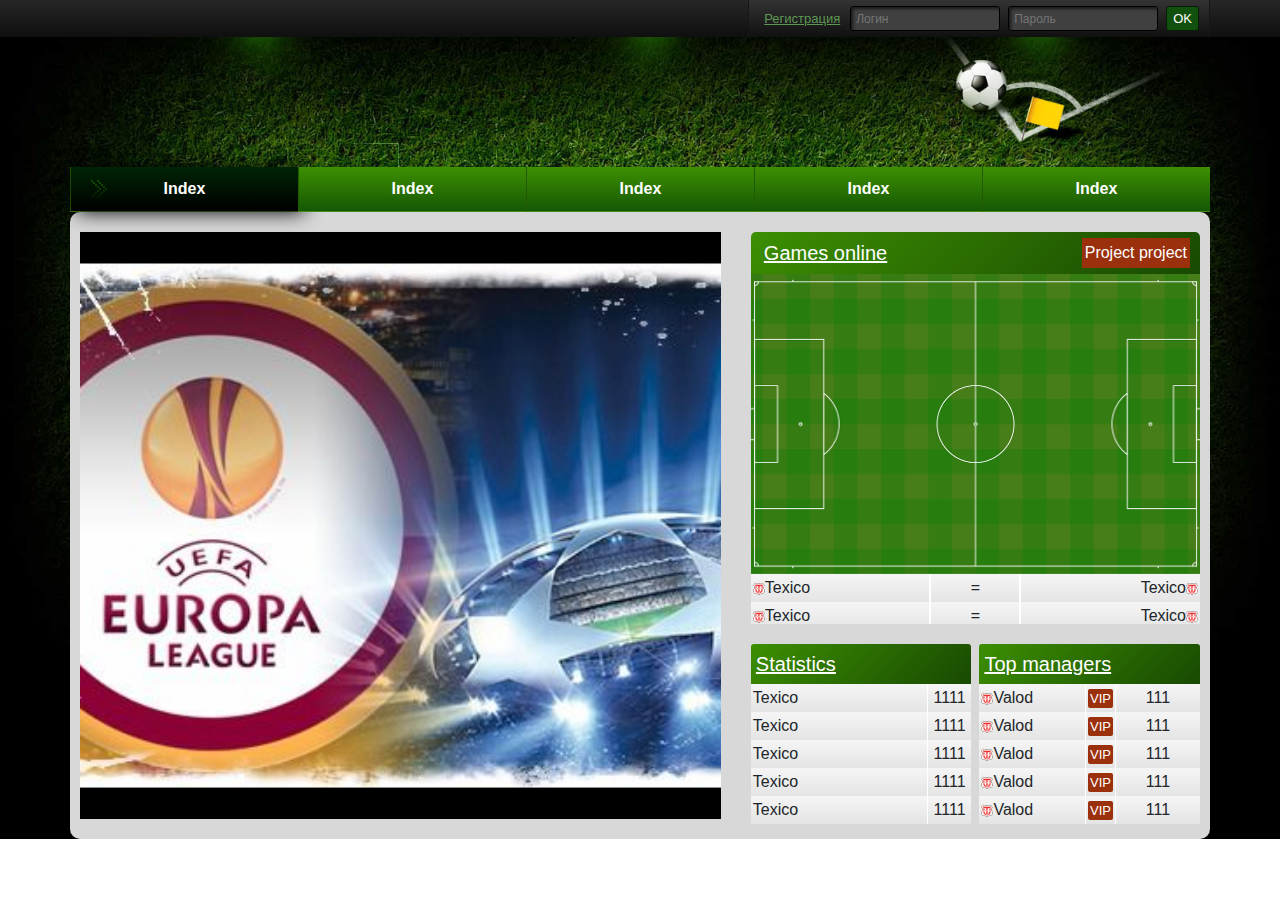
==== index.html @ b02a49e6 "add projec" ====
<!DOCTYPE html>
<html lang="en">
<head>
    <meta charset="UTF-8">
    <meta name="viewport" content="width=device-width, initial-scale=1">
    <title>Title</title>
    <link rel="stylesheet" href="fontAwensome/css/all.min.css">
    <link rel="stylesheet" href="bootstrap/bootstrap.min.css">
    <link rel="stylesheet" href="css/index.css">
</head>
<body>

<header>
    <div class="top-fixed-header">
        <div class="container">
            <div class="row justify-content-end ">
                <div class="sign-in-block d-flex align-items-center">

                    <a href="#" class="register-button">Регистрация</a>
                    <form class="form-inline my-2 my-lg-0 login-form">
                        <input class=" mr-sm-2 login-input" type="text" placeholder="Логин">
                        <input class=" mr-sm-2 login-input" type="password" placeholder="Пароль">
                        <input class="my-2 my-sm-0 login-button" value="OK" type="submit"/>
                    </form>
                </div>

            </div>
        </div>

    </div>
    <div class="container p-0 nav-bar-container">
        <ul class="nav-bar d-flex justify-content-between">
            <li class="nav-bar-item active">
                <span class="menu-arrow"></span>
                <a href="#" class="nav-bar-item-link">Index</a>
            </li>
            <li class="nav-bar-item">
                <span class="menu-arrow"></span>
                <a href="#" class="nav-bar-item-link">Index</a>
            </li>
            <li class="nav-bar-item">
                <span class="menu-arrow"></span>
                <a href="#" class="nav-bar-item-link">Index</a>
            </li>
            <li class="nav-bar-item">
                <span class="menu-arrow"></span>
                <a href="#" class="nav-bar-item-link">Index</a>
            </li>
            <li class="nav-bar-item">
                <span class="menu-arrow"></span>
                <a href="#" class="nav-bar-item-link">Index</a>
            </li>
        </ul>
    </div>
</header>

<main class="main-block">
    <div class="container main">
        <div class="row">
            <div class="col-lg-7">
                <div class="iframe-image"></div>
            </div>
            <div class="col-lg-5">
                <div class="online-games">
                    <div class="online-game-title-block d-flex justify-content-between">
                        <div class="online-game-titles">
                        <a href="#" class="left-block">Games online</a>
                        <div class="right-block">Project project</div>
                        </div>
                    </div>
                    <div class="online-games-body">
                        <div class="online-game-image">
                        </div>
                        <div class="online-games-list">
                            <table class="online-games-block">
                                <tr>
                                    <td class="team-name"><img src="Images/1.jpg">Texico</td>
                                    <td class="games-score">=</td>
                                    <td class="team-name right-column">Texico<img src="Images/1.jpg"></td>
                                </tr>
                                <tr>
                                    <td class="team-name"><img src="Images/1.jpg">Texico</td>
                                    <td class="games-score">=</td>
                                    <td class="team-name right-column">Texico<img src="Images/1.jpg"></td>
                                </tr>
                                <tr>
                                    <td class="team-name"><img src="Images/1.jpg">Texico</td>
                                    <td class="games-score">=</td>
                                    <td class="team-name right-column">Texico<img src="Images/1.jpg"></td>
                                </tr>
                                <tr>
                                    <td class="team-name"><img src="Images/1.jpg">Texico</td>
                                    <td class="games-score">=</td>
                                    <td class="team-name right-column">Texico<img src="Images/1.jpg"></td>
                                </tr>
                                <tr>
                                    <td class="team-name"><img src="Images/1.jpg">Texico</td>
                                    <td class="games-score">=</td>
                                    <td class="team-name right-column">Texico<img src="Images/1.jpg"></td>
                                </tr>
                            </table>
                        </div>

                    </div>
                </div>
                <div class="row statistics-managers-top">
                    <div class="col-lg-6 pr-1">
                        <div class="statistics">
                            <div class="statistics-block">
                                <a href="#" class="statistics-block-title">Statistics</a>
                            </div>

                            <div class="statistics-body">
                                <table class="statistics-table w-100">
                                    <tr>
                                        <td class="about-sport">Texico</td>
                                        <td class="count">1111</td>
                                    </tr>
                                    <tr>
                                        <td class="about-sport">Texico</td>
                                        <td class="count">1111</td>
                                    </tr>
                                    <tr>
                                        <td class="about-sport">Texico</td>
                                        <td class="count">1111</td>
                                    </tr>
                                    <tr>
                                        <td class="about-sport">Texico</td>
                                        <td class="count">1111</td>
                                    </tr>
                                    <tr>
                                        <td class="about-sport">Texico</td>
                                        <td class="count">1111</td>
                                    </tr>
                                </table>
                            </div>
                        </div>
                    </div>
                    <div class="col-lg-6 pl-1">
                        <div class="top-managers">
                            <div class="top-managers-block">
                                <a href="#" class="top-managers-title">Top managers</a>
                            </div>
                            <div class="top-managers-body">
                                <table class="top-managers-table w-100">
                                    <tr>
                                        <td class="top-managers-name"><img src="Images/1.jpg">Valod</td>
                                        <td class="top-managers-vip"><span>VIP</span></td>
                                        <td class="top-managers-number">111</td>
                                    </tr>
                                    <tr>
                                        <td class="top-managers-name"><img src="Images/1.jpg">Valod</td>
                                        <td class="top-managers-vip"><span>VIP</span></td>
                                        <td class="top-managers-number">111</td>
                                    </tr>
                                    <tr>
                                        <td class="top-managers-name"><img src="Images/1.jpg">Valod</td>
                                        <td class="top-managers-vip"><span>VIP</span></td>
                                        <td class="top-managers-number">111</td>
                                    </tr>
                                    <tr>
                                        <td class="top-managers-name"><img src="Images/1.jpg">Valod</td>
                                        <td class="top-managers-vip"><span>VIP</span></td>
                                        <td class="top-managers-number">111</td>
                                    </tr>
                                    <tr>
                                        <td class="top-managers-name"><img src="Images/1.jpg">Valod</td>
                                        <td class="top-managers-vip"><span>VIP</span></td>
                                        <td class="top-managers-number">111</td>
                                    </tr>
                                </table>
                            </div>
                        </div>
                    </div>
                </div>
            </div>
        </div>
    </div>
</main>


<script src="https://code.jquery.com/jquery-3.3.1.slim.min.js"
        integrity="sha384-q8i/X+965DzO0rT7abK41JStQIAqVgRVzpbzo5smXKp4YfRvH+8abtTE1Pi6jizo"
        crossorigin="anonymous"></script>
<script src="https://cdnjs.cloudflare.com/ajax/libs/popper.js/1.14.7/umd/popper.min.js"
        integrity="sha384-UO2eT0CpHqdSJQ6hJty5KVphtPhzWj9WO1clHTMGa3JDZwrnQq4sF86dIHNDz0W1"
        crossorigin="anonymous"></script>
<script src="https://stackpath.bootstrapcdn.com/bootstrap/4.3.1/js/bootstrap.min.js"
        integrity="sha384-JjSmVgyd0p3pXB1rRibZUAYoIIy6OrQ6VrjIEaFf/nJGzIxFDsf4x0xIM+B07jRM"
        crossorigin="anonymous"></script>
</body>
</html>
---- fontAwensome/css/all.min.css ----
.fa,.fab,.fal,.far,.fas{-moz-osx-font-smoothing:grayscale;-webkit-font-smoothing:antialiased;display:inline-block;font-style:normal;font-variant:normal;text-rendering:auto;line-height:1}.fa-lg{font-size:1.33333em;line-height:.75em;vertical-align:-.0667em}.fa-xs{font-size:.75em}.fa-sm{font-size:.875em}.fa-1x{font-size:1em}.fa-2x{font-size:2em}.fa-3x{font-size:3em}.fa-4x{font-size:4em}.fa-5x{font-size:5em}.fa-6x{font-size:6em}.fa-7x{font-size:7em}.fa-8x{font-size:8em}.fa-9x{font-size:9em}.fa-10x{font-size:10em}.fa-fw{text-align:center;width:1.25em}.fa-ul{list-style-type:none;margin-left:2.5em;padding-left:0}.fa-ul>li{position:relative}.fa-li{left:-2em;position:absolute;text-align:center;width:2em;line-height:inherit}.fa-border{border:.08em solid #eee;border-radius:.1em;padding:.2em .25em .15em}.fa-pull-left{float:left}.fa-pull-right{float:right}.fa.fa-pull-left,.fab.fa-pull-left,.fal.fa-pull-left,.far.fa-pull-left,.fas.fa-pull-left{margin-right:.3em}.fa.fa-pull-right,.fab.fa-pull-right,.fal.fa-pull-right,.far.fa-pull-right,.fas.fa-pull-right{margin-left:.3em}.fa-spin{animation:fa-spin 2s infinite linear}.fa-pulse{animation:fa-spin 1s infinite steps(8)}@keyframes fa-spin{0%{transform:rotate(0deg)}to{transform:rotate(1turn)}}.fa-rotate-90{-ms-filter:"progid:DXImageTransform.Microsoft.BasicImage(rotation=1)";transform:rotate(90deg)}.fa-rotate-180{-ms-filter:"progid:DXImageTransform.Microsoft.BasicImage(rotation=2)";transform:rotate(180deg)}.fa-rotate-270{-ms-filter:"progid:DXImageTransform.Microsoft.BasicImage(rotation=3)";transform:rotate(270deg)}.fa-flip-horizontal{-ms-filter:"progid:DXImageTransform.Microsoft.BasicImage(rotation=0, mirror=1)";transform:scaleX(-1)}.fa-flip-vertical{transform:scaleY(-1)}.fa-flip-both,.fa-flip-horizontal.fa-flip-vertical,.fa-flip-vertical{-ms-filter:"progid:DXImageTransform.Microsoft.BasicImage(rotation=2, mirror=1)"}.fa-flip-both,.fa-flip-horizontal.fa-flip-vertical{transform:scale(-1)}:root .fa-flip-both,:root .fa-flip-horizontal,:root .fa-flip-vertical,:root .fa-rotate-90,:root .fa-rotate-180,:root .fa-rotate-270{filter:none}.fa-stack{display:inline-block;height:2em;line-height:2em;position:relative;vertical-align:middle;width:2.5em}.fa-stack-1x,.fa-stack-2x{left:0;position:absolute;text-align:center;width:100%}.fa-stack-1x{line-height:inherit}.fa-stack-2x{font-size:2em}.fa-inverse{color:#fff}.fa-500px:before{content:"\f26e"}.fa-accessible-icon:before{content:"\f368"}.fa-accusoft:before{content:"\f369"}.fa-acquisitions-incorporated:before{content:"\f6af"}.fa-ad:before{content:"\f641"}.fa-address-book:before{content:"\f2b9"}.fa-address-card:before{content:"\f2bb"}.fa-adjust:before{content:"\f042"}.fa-adn:before{content:"\f170"}.fa-adobe:before{content:"\f778"}.fa-adversal:before{content:"\f36a"}.fa-affiliatetheme:before{content:"\f36b"}.fa-air-freshener:before{content:"\f5d0"}.fa-algolia:before{content:"\f36c"}.fa-align-center:before{content:"\f037"}.fa-align-justify:before{content:"\f039"}.fa-align-left:before{content:"\f036"}.fa-align-right:before{content:"\f038"}.fa-alipay:before{content:"\f642"}.fa-allergies:before{content:"\f461"}.fa-amazon:before{content:"\f270"}.fa-amazon-pay:before{content:"\f42c"}.fa-ambulance:before{content:"\f0f9"}.fa-american-sign-language-interpreting:before{content:"\f2a3"}.fa-amilia:before{content:"\f36d"}.fa-anchor:before{content:"\f13d"}.fa-android:before{content:"\f17b"}.fa-angellist:before{content:"\f209"}.fa-angle-double-down:before{content:"\f103"}.fa-angle-double-left:before{content:"\f100"}.fa-angle-double-right:before{content:"\f101"}.fa-angle-double-up:before{content:"\f102"}.fa-angle-down:before{content:"\f107"}.fa-angle-left:before{content:"\f104"}.fa-angle-right:before{content:"\f105"}.fa-angle-up:before{content:"\f106"}.fa-angry:before{content:"\f556"}.fa-angrycreative:before{content:"\f36e"}.fa-angular:before{content:"\f420"}.fa-ankh:before{content:"\f644"}.fa-app-store:before{content:"\f36f"}.fa-app-store-ios:before{content:"\f370"}.fa-apper:before{content:"\f371"}.fa-apple:before{content:"\f179"}.fa-apple-alt:before{content:"\f5d1"}.fa-apple-pay:before{content:"\f415"}.fa-archive:before{content:"\f187"}.fa-archway:before{content:"\f557"}.fa-arrow-alt-circle-down:before{content:"\f358"}.fa-arrow-alt-circle-left:before{content:"\f359"}.fa-arrow-alt-circle-right:before{content:"\f35a"}.fa-arrow-alt-circle-up:before{content:"\f35b"}.fa-arrow-circle-down:before{content:"\f0ab"}.fa-arrow-circle-left:before{content:"\f0a8"}.fa-arrow-circle-right:before{content:"\f0a9"}.fa-arrow-circle-up:before{content:"\f0aa"}.fa-arrow-down:before{content:"\f063"}.fa-arrow-left:before{content:"\f060"}.fa-arrow-right:before{content:"\f061"}.fa-arrow-up:before{content:"\f062"}.fa-arrows-alt:before{content:"\f0b2"}.fa-arrows-alt-h:before{content:"\f337"}.fa-arrows-alt-v:before{content:"\f338"}.fa-artstation:before{content:"\f77a"}.fa-assistive-listening-systems:before{content:"\f2a2"}.fa-asterisk:before{content:"\f069"}.fa-asymmetrik:before{content:"\f372"}.fa-at:before{content:"\f1fa"}.fa-atlas:before{content:"\f558"}.fa-atlassian:before{content:"\f77b"}.fa-atom:before{content:"\f5d2"}.fa-audible:before{content:"\f373"}.fa-audio-description:before{content:"\f29e"}.fa-autoprefixer:before{content:"\f41c"}.fa-avianex:before{content:"\f374"}.fa-aviato:before{content:"\f421"}.fa-award:before{content:"\f559"}.fa-aws:before{content:"\f375"}.fa-baby:before{content:"\f77c"}.fa-baby-carriage:before{content:"\f77d"}.fa-backspace:before{content:"\f55a"}.fa-backward:before{content:"\f04a"}.fa-bacon:before{content:"\f7e5"}.fa-balance-scale:before{content:"\f24e"}.fa-ban:before{content:"\f05e"}.fa-band-aid:before{content:"\f462"}.fa-bandcamp:before{content:"\f2d5"}.fa-barcode:before{content:"\f02a"}.fa-bars:before{content:"\f0c9"}.fa-baseball-ball:before{content:"\f433"}.fa-basketball-ball:before{content:"\f434"}.fa-bath:before{content:"\f2cd"}.fa-battery-empty:before{content:"\f244"}.fa-battery-full:before{content:"\f240"}.fa-battery-half:before{content:"\f242"}.fa-battery-quarter:before{content:"\f243"}.fa-battery-three-quarters:before{content:"\f241"}.fa-bed:before{content:"\f236"}.fa-beer:before{content:"\f0fc"}.fa-behance:before{content:"\f1b4"}.fa-behance-square:before{content:"\f1b5"}.fa-bell:before{content:"\f0f3"}.fa-bell-slash:before{content:"\f1f6"}.fa-bezier-curve:before{content:"\f55b"}.fa-bible:before{content:"\f647"}.fa-bicycle:before{content:"\f206"}.fa-bimobject:before{content:"\f378"}.fa-binoculars:before{content:"\f1e5"}.fa-biohazard:before{content:"\f780"}.fa-birthday-cake:before{content:"\f1fd"}.fa-bitbucket:before{content:"\f171"}.fa-bitcoin:before{content:"\f379"}.fa-bity:before{content:"\f37a"}.fa-black-tie:before{content:"\f27e"}.fa-blackberry:before{content:"\f37b"}.fa-blender:before{content:"\f517"}.fa-blender-phone:before{content:"\f6b6"}.fa-blind:before{content:"\f29d"}.fa-blog:before{content:"\f781"}.fa-blogger:before{content:"\f37c"}.fa-blogger-b:before{content:"\f37d"}.fa-bluetooth:before{content:"\f293"}.fa-bluetooth-b:before{content:"\f294"}.fa-bold:before{content:"\f032"}.fa-bolt:before{content:"\f0e7"}.fa-bomb:before{content:"\f1e2"}.fa-bone:before{content:"\f5d7"}.fa-bong:before{content:"\f55c"}.fa-book:before{content:"\f02d"}.fa-book-dead:before{content:"\f6b7"}.fa-book-medical:before{content:"\f7e6"}.fa-book-open:before{content:"\f518"}.fa-book-reader:before{content:"\f5da"}.fa-bookmark:before{content:"\f02e"}.fa-bowling-ball:before{content:"\f436"}.fa-box:before{content:"\f466"}.fa-box-open:before{content:"\f49e"}.fa-boxes:before{content:"\f468"}.fa-braille:before{content:"\f2a1"}.fa-brain:before{content:"\f5dc"}.fa-bread-slice:before{content:"\f7ec"}.fa-briefcase:before{content:"\f0b1"}.fa-briefcase-medical:before{content:"\f469"}.fa-broadcast-tower:before{content:"\f519"}.fa-broom:before{content:"\f51a"}.fa-brush:before{content:"\f55d"}.fa-btc:before{content:"\f15a"}.fa-bug:before{content:"\f188"}.fa-building:before{content:"\f1ad"}.fa-bullhorn:before{content:"\f0a1"}.fa-bullseye:before{content:"\f140"}.fa-burn:before{content:"\f46a"}.fa-buromobelexperte:before{content:"\f37f"}.fa-bus:before{content:"\f207"}.fa-bus-alt:before{content:"\f55e"}.fa-business-time:before{content:"\f64a"}.fa-buysellads:before{content:"\f20d"}.fa-calculator:before{content:"\f1ec"}.fa-calendar:before{content:"\f133"}.fa-calendar-alt:before{content:"\f073"}.fa-calendar-check:before{content:"\f274"}.fa-calendar-day:before{content:"\f783"}.fa-calendar-minus:before{content:"\f272"}.fa-calendar-plus:before{content:"\f271"}.fa-calendar-times:before{content:"\f273"}.fa-calendar-week:before{content:"\f784"}.fa-camera:before{content:"\f030"}.fa-camera-retro:before{content:"\f083"}.fa-campground:before{content:"\f6bb"}.fa-canadian-maple-leaf:before{content:"\f785"}.fa-candy-cane:before{content:"\f786"}.fa-cannabis:before{content:"\f55f"}.fa-capsules:before{content:"\f46b"}.fa-car:before{content:"\f1b9"}.fa-car-alt:before{content:"\f5de"}.fa-car-battery:before{content:"\f5df"}.fa-car-crash:before{content:"\f5e1"}.fa-car-side:before{content:"\f5e4"}.fa-caret-down:before{content:"\f0d7"}.fa-caret-left:before{content:"\f0d9"}.fa-caret-right:before{content:"\f0da"}.fa-caret-square-down:before{content:"\f150"}.fa-caret-square-left:before{content:"\f191"}.fa-caret-square-right:before{content:"\f152"}.fa-caret-square-up:before{content:"\f151"}.fa-caret-up:before{content:"\f0d8"}.fa-carrot:before{content:"\f787"}.fa-cart-arrow-down:before{content:"\f218"}.fa-cart-plus:before{content:"\f217"}.fa-cash-register:before{content:"\f788"}.fa-cat:before{content:"\f6be"}.fa-cc-amazon-pay:before{content:"\f42d"}.fa-cc-amex:before{content:"\f1f3"}.fa-cc-apple-pay:before{content:"\f416"}.fa-cc-diners-club:before{content:"\f24c"}.fa-cc-discover:before{content:"\f1f2"}.fa-cc-jcb:before{content:"\f24b"}.fa-cc-mastercard:before{content:"\f1f1"}.fa-cc-paypal:before{content:"\f1f4"}.fa-cc-stripe:before{content:"\f1f5"}.fa-cc-visa:before{content:"\f1f0"}.fa-centercode:before{content:"\f380"}.fa-centos:before{content:"\f789"}.fa-certificate:before{content:"\f0a3"}.fa-chair:before{content:"\f6c0"}.fa-chalkboard:before{content:"\f51b"}.fa-chalkboard-teacher:before{content:"\f51c"}.fa-charging-station:before{content:"\f5e7"}.fa-chart-area:before{content:"\f1fe"}.fa-chart-bar:before{content:"\f080"}.fa-chart-line:before{content:"\f201"}.fa-chart-pie:before{content:"\f200"}.fa-check:before{content:"\f00c"}.fa-check-circle:before{content:"\f058"}.fa-check-double:before{content:"\f560"}.fa-check-square:before{content:"\f14a"}.fa-cheese:before{content:"\f7ef"}.fa-chess:before{content:"\f439"}.fa-chess-bishop:before{content:"\f43a"}.fa-chess-board:before{content:"\f43c"}.fa-chess-king:before{content:"\f43f"}.fa-chess-knight:before{content:"\f441"}.fa-chess-pawn:before{content:"\f443"}.fa-chess-queen:before{content:"\f445"}.fa-chess-rook:before{content:"\f447"}.fa-chevron-circle-down:before{content:"\f13a"}.fa-chevron-circle-left:before{content:"\f137"}.fa-chevron-circle-right:before{content:"\f138"}.fa-chevron-circle-up:before{content:"\f139"}.fa-chevron-down:before{content:"\f078"}.fa-chevron-left:before{content:"\f053"}.fa-chevron-right:before{content:"\f054"}.fa-chevron-up:before{content:"\f077"}.fa-child:before{content:"\f1ae"}.fa-chrome:before{content:"\f268"}.fa-church:before{content:"\f51d"}.fa-circle:before{content:"\f111"}.fa-circle-notch:before{content:"\f1ce"}.fa-city:before{content:"\f64f"}.fa-clinic-medical:before{content:"\f7f2"}.fa-clipboard:before{content:"\f328"}.fa-clipboard-check:before{content:"\f46c"}.fa-clipboard-list:before{content:"\f46d"}.fa-clock:before{content:"\f017"}.fa-clone:before{content:"\f24d"}.fa-closed-captioning:before{content:"\f20a"}.fa-cloud:before{content:"\f0c2"}.fa-cloud-download-alt:before{content:"\f381"}.fa-cloud-meatball:before{content:"\f73b"}.fa-cloud-moon:before{content:"\f6c3"}.fa-cloud-moon-rain:before{content:"\f73c"}.fa-cloud-rain:before{content:"\f73d"}.fa-cloud-showers-heavy:before{content:"\f740"}.fa-cloud-sun:before{content:"\f6c4"}.fa-cloud-sun-rain:before{content:"\f743"}.fa-cloud-upload-alt:before{content:"\f382"}.fa-cloudscale:before{content:"\f383"}.fa-cloudsmith:before{content:"\f384"}.fa-cloudversify:before{content:"\f385"}.fa-cocktail:before{content:"\f561"}.fa-code:before{content:"\f121"}.fa-code-branch:before{content:"\f126"}.fa-codepen:before{content:"\f1cb"}.fa-codiepie:before{content:"\f284"}.fa-coffee:before{content:"\f0f4"}.fa-cog:before{content:"\f013"}.fa-cogs:before{content:"\f085"}.fa-coins:before{content:"\f51e"}.fa-columns:before{content:"\f0db"}.fa-comment:before{content:"\f075"}.fa-comment-alt:before{content:"\f27a"}.fa-comment-dollar:before{content:"\f651"}.fa-comment-dots:before{content:"\f4ad"}.fa-comment-medical:before{content:"\f7f5"}.fa-comment-slash:before{content:"\f4b3"}.fa-comments:before{content:"\f086"}.fa-comments-dollar:before{content:"\f653"}.fa-compact-disc:before{content:"\f51f"}.fa-compass:before{content:"\f14e"}.fa-compress:before{content:"\f066"}.fa-compress-arrows-alt:before{content:"\f78c"}.fa-concierge-bell:before{content:"\f562"}.fa-confluence:before{content:"\f78d"}.fa-connectdevelop:before{content:"\f20e"}.fa-contao:before{content:"\f26d"}.fa-cookie:before{content:"\f563"}.fa-cookie-bite:before{content:"\f564"}.fa-copy:before{content:"\f0c5"}.fa-copyright:before{content:"\f1f9"}.fa-couch:before{content:"\f4b8"}.fa-cpanel:before{content:"\f388"}.fa-creative-commons:before{content:"\f25e"}.fa-creative-commons-by:before{content:"\f4e7"}.fa-creative-commons-nc:before{content:"\f4e8"}.fa-creative-commons-nc-eu:before{content:"\f4e9"}.fa-creative-commons-nc-jp:before{content:"\f4ea"}.fa-creative-commons-nd:before{content:"\f4eb"}.fa-creative-commons-pd:before{content:"\f4ec"}.fa-creative-commons-pd-alt:before{content:"\f4ed"}.fa-creative-commons-remix:before{content:"\f4ee"}.fa-creative-commons-sa:before{content:"\f4ef"}.fa-creative-commons-sampling:before{content:"\f4f0"}.fa-creative-commons-sampling-plus:before{content:"\f4f1"}.fa-creative-commons-share:before{content:"\f4f2"}.fa-creative-commons-zero:before{content:"\f4f3"}.fa-credit-card:before{content:"\f09d"}.fa-critical-role:before{content:"\f6c9"}.fa-crop:before{content:"\f125"}.fa-crop-alt:before{content:"\f565"}.fa-cross:before{content:"\f654"}.fa-crosshairs:before{content:"\f05b"}.fa-crow:before{content:"\f520"}.fa-crown:before{content:"\f521"}.fa-crutch:before{content:"\f7f7"}.fa-css3:before{content:"\f13c"}.fa-css3-alt:before{content:"\f38b"}.fa-cube:before{content:"\f1b2"}.fa-cubes:before{content:"\f1b3"}.fa-cut:before{content:"\f0c4"}.fa-cuttlefish:before{content:"\f38c"}.fa-d-and-d:before{content:"\f38d"}.fa-d-and-d-beyond:before{content:"\f6ca"}.fa-dashcube:before{content:"\f210"}.fa-database:before{content:"\f1c0"}.fa-deaf:before{content:"\f2a4"}.fa-delicious:before{content:"\f1a5"}.fa-democrat:before{content:"\f747"}.fa-deploydog:before{content:"\f38e"}.fa-deskpro:before{content:"\f38f"}.fa-desktop:before{content:"\f108"}.fa-dev:before{content:"\f6cc"}.fa-deviantart:before{content:"\f1bd"}.fa-dharmachakra:before{content:"\f655"}.fa-dhl:before{content:"\f790"}.fa-diagnoses:before{content:"\f470"}.fa-diaspora:before{content:"\f791"}.fa-dice:before{content:"\f522"}.fa-dice-d20:before{content:"\f6cf"}.fa-dice-d6:before{content:"\f6d1"}.fa-dice-five:before{content:"\f523"}.fa-dice-four:before{content:"\f524"}.fa-dice-one:before{content:"\f525"}.fa-dice-six:before{content:"\f526"}.fa-dice-three:before{content:"\f527"}.fa-dice-two:before{content:"\f528"}.fa-digg:before{content:"\f1a6"}.fa-digital-ocean:before{content:"\f391"}.fa-digital-tachograph:before{content:"\f566"}.fa-directions:before{content:"\f5eb"}.fa-discord:before{content:"\f392"}.fa-discourse:before{content:"\f393"}.fa-divide:before{content:"\f529"}.fa-dizzy:before{content:"\f567"}.fa-dna:before{content:"\f471"}.fa-dochub:before{content:"\f394"}.fa-docker:before{content:"\f395"}.fa-dog:before{content:"\f6d3"}.fa-dollar-sign:before{content:"\f155"}.fa-dolly:before{content:"\f472"}.fa-dolly-flatbed:before{content:"\f474"}.fa-donate:before{content:"\f4b9"}.fa-door-closed:before{content:"\f52a"}.fa-door-open:before{content:"\f52b"}.fa-dot-circle:before{content:"\f192"}.fa-dove:before{content:"\f4ba"}.fa-download:before{content:"\f019"}.fa-draft2digital:before{content:"\f396"}.fa-drafting-compass:before{content:"\f568"}.fa-dragon:before{content:"\f6d5"}.fa-draw-polygon:before{content:"\f5ee"}.fa-dribbble:before{content:"\f17d"}.fa-dribbble-square:before{content:"\f397"}.fa-dropbox:before{content:"\f16b"}.fa-drum:before{content:"\f569"}.fa-drum-steelpan:before{content:"\f56a"}.fa-drumstick-bite:before{content:"\f6d7"}.fa-drupal:before{content:"\f1a9"}.fa-dumbbell:before{content:"\f44b"}.fa-dumpster:before{content:"\f793"}.fa-dumpster-fire:before{content:"\f794"}.fa-dungeon:before{content:"\f6d9"}.fa-dyalog:before{content:"\f399"}.fa-earlybirds:before{content:"\f39a"}.fa-ebay:before{content:"\f4f4"}.fa-edge:before{content:"\f282"}.fa-edit:before{content:"\f044"}.fa-egg:before{content:"\f7fb"}.fa-eject:before{content:"\f052"}.fa-elementor:before{content:"\f430"}.fa-ellipsis-h:before{content:"\f141"}.fa-ellipsis-v:before{content:"\f142"}.fa-ello:before{content:"\f5f1"}.fa-ember:before{content:"\f423"}.fa-empire:before{content:"\f1d1"}.fa-envelope:before{content:"\f0e0"}.fa-envelope-open:before{content:"\f2b6"}.fa-envelope-open-text:before{content:"\f658"}.fa-envelope-square:before{content:"\f199"}.fa-envira:before{content:"\f299"}.fa-equals:before{content:"\f52c"}.fa-eraser:before{content:"\f12d"}.fa-erlang:before{content:"\f39d"}.fa-ethereum:before{content:"\f42e"}.fa-ethernet:before{content:"\f796"}.fa-etsy:before{content:"\f2d7"}.fa-euro-sign:before{content:"\f153"}.fa-exchange-alt:before{content:"\f362"}.fa-exclamation:before{content:"\f12a"}.fa-exclamation-circle:before{content:"\f06a"}.fa-exclamation-triangle:before{content:"\f071"}.fa-expand:before{content:"\f065"}.fa-expand-arrows-alt:before{content:"\f31e"}.fa-expeditedssl:before{content:"\f23e"}.fa-external-link-alt:before{content:"\f35d"}.fa-external-link-square-alt:before{content:"\f360"}.fa-eye:before{content:"\f06e"}.fa-eye-dropper:before{content:"\f1fb"}.fa-eye-slash:before{content:"\f070"}.fa-facebook:before{content:"\f09a"}.fa-facebook-f:before{content:"\f39e"}.fa-facebook-messenger:before{content:"\f39f"}.fa-facebook-square:before{content:"\f082"}.fa-fantasy-flight-games:before{content:"\f6dc"}.fa-fast-backward:before{content:"\f049"}.fa-fast-forward:before{content:"\f050"}.fa-fax:before{content:"\f1ac"}.fa-feather:before{content:"\f52d"}.fa-feather-alt:before{content:"\f56b"}.fa-fedex:before{content:"\f797"}.fa-fedora:before{content:"\f798"}.fa-female:before{content:"\f182"}.fa-fighter-jet:before{content:"\f0fb"}.fa-figma:before{content:"\f799"}.fa-file:before{content:"\f15b"}.fa-file-alt:before{content:"\f15c"}.fa-file-archive:before{content:"\f1c6"}.fa-file-audio:before{content:"\f1c7"}.fa-file-code:before{content:"\f1c9"}.fa-file-contract:before{content:"\f56c"}.fa-file-csv:before{content:"\f6dd"}.fa-file-download:before{content:"\f56d"}.fa-file-excel:before{content:"\f1c3"}.fa-file-export:before{content:"\f56e"}.fa-file-image:before{content:"\f1c5"}.fa-file-import:before{content:"\f56f"}.fa-file-invoice:before{content:"\f570"}.fa-file-invoice-dollar:before{content:"\f571"}.fa-file-medical:before{content:"\f477"}.fa-file-medical-alt:before{content:"\f478"}.fa-file-pdf:before{content:"\f1c1"}.fa-file-powerpoint:before{content:"\f1c4"}.fa-file-prescription:before{content:"\f572"}.fa-file-signature:before{content:"\f573"}.fa-file-upload:before{content:"\f574"}.fa-file-video:before{content:"\f1c8"}.fa-file-word:before{content:"\f1c2"}.fa-fill:before{content:"\f575"}.fa-fill-drip:before{content:"\f576"}.fa-film:before{content:"\f008"}.fa-filter:before{content:"\f0b0"}.fa-fingerprint:before{content:"\f577"}.fa-fire:before{content:"\f06d"}.fa-fire-alt:before{content:"\f7e4"}.fa-fire-extinguisher:before{content:"\f134"}.fa-firefox:before{content:"\f269"}.fa-first-aid:before{content:"\f479"}.fa-first-order:before{content:"\f2b0"}.fa-first-order-alt:before{content:"\f50a"}.fa-firstdraft:before{content:"\f3a1"}.fa-fish:before{content:"\f578"}.fa-fist-raised:before{content:"\f6de"}.fa-flag:before{content:"\f024"}.fa-flag-checkered:before{content:"\f11e"}.fa-flag-usa:before{content:"\f74d"}.fa-flask:before{content:"\f0c3"}.fa-flickr:before{content:"\f16e"}.fa-flipboard:before{content:"\f44d"}.fa-flushed:before{content:"\f579"}.fa-fly:before{content:"\f417"}.fa-folder:before{content:"\f07b"}.fa-folder-minus:before{content:"\f65d"}.fa-folder-open:before{content:"\f07c"}.fa-folder-plus:before{content:"\f65e"}.fa-font:before{content:"\f031"}.fa-font-awesome:before{content:"\f2b4"}.fa-font-awesome-alt:before{content:"\f35c"}.fa-font-awesome-flag:before{content:"\f425"}.fa-font-awesome-logo-full:before{content:"\f4e6"}.fa-fonticons:before{content:"\f280"}.fa-fonticons-fi:before{content:"\f3a2"}.fa-football-ball:before{content:"\f44e"}.fa-fort-awesome:before{content:"\f286"}.fa-fort-awesome-alt:before{content:"\f3a3"}.fa-forumbee:before{content:"\f211"}.fa-forward:before{content:"\f04e"}.fa-foursquare:before{content:"\f180"}.fa-free-code-camp:before{content:"\f2c5"}.fa-freebsd:before{content:"\f3a4"}.fa-frog:before{content:"\f52e"}.fa-frown:before{content:"\f119"}.fa-frown-open:before{content:"\f57a"}.fa-fulcrum:before{content:"\f50b"}.fa-funnel-dollar:before{content:"\f662"}.fa-futbol:before{content:"\f1e3"}.fa-galactic-republic:before{content:"\f50c"}.fa-galactic-senate:before{content:"\f50d"}.fa-gamepad:before{content:"\f11b"}.fa-gas-pump:before{content:"\f52f"}.fa-gavel:before{content:"\f0e3"}.fa-gem:before{content:"\f3a5"}.fa-genderless:before{content:"\f22d"}.fa-get-pocket:before{content:"\f265"}.fa-gg:before{content:"\f260"}.fa-gg-circle:before{content:"\f261"}.fa-ghost:before{content:"\f6e2"}.fa-gift:before{content:"\f06b"}.fa-gifts:before{content:"\f79c"}.fa-git:before{content:"\f1d3"}.fa-git-square:before{content:"\f1d2"}.fa-github:before{content:"\f09b"}.fa-github-alt:before{content:"\f113"}.fa-github-square:before{content:"\f092"}.fa-gitkraken:before{content:"\f3a6"}.fa-gitlab:before{content:"\f296"}.fa-gitter:before{content:"\f426"}.fa-glass-cheers:before{content:"\f79f"}.fa-glass-martini:before{content:"\f000"}.fa-glass-martini-alt:before{content:"\f57b"}.fa-glass-whiskey:before{content:"\f7a0"}.fa-glasses:before{content:"\f530"}.fa-glide:before{content:"\f2a5"}.fa-glide-g:before{content:"\f2a6"}.fa-globe:before{content:"\f0ac"}.fa-globe-africa:before{content:"\f57c"}.fa-globe-americas:before{content:"\f57d"}.fa-globe-asia:before{content:"\f57e"}.fa-globe-europe:before{content:"\f7a2"}.fa-gofore:before{content:"\f3a7"}.fa-golf-ball:before{content:"\f450"}.fa-goodreads:before{content:"\f3a8"}.fa-goodreads-g:before{content:"\f3a9"}.fa-google:before{content:"\f1a0"}.fa-google-drive:before{content:"\f3aa"}.fa-google-play:before{content:"\f3ab"}.fa-google-plus:before{content:"\f2b3"}.fa-google-plus-g:before{content:"\f0d5"}.fa-google-plus-square:before{content:"\f0d4"}.fa-google-wallet:before{content:"\f1ee"}.fa-gopuram:before{content:"\f664"}.fa-graduation-cap:before{content:"\f19d"}.fa-gratipay:before{content:"\f184"}.fa-grav:before{content:"\f2d6"}.fa-greater-than:before{content:"\f531"}.fa-greater-than-equal:before{content:"\f532"}.fa-grimace:before{content:"\f57f"}.fa-grin:before{content:"\f580"}.fa-grin-alt:before{content:"\f581"}.fa-grin-beam:before{content:"\f582"}.fa-grin-beam-sweat:before{content:"\f583"}.fa-grin-hearts:before{content:"\f584"}.fa-grin-squint:before{content:"\f585"}.fa-grin-squint-tears:before{content:"\f586"}.fa-grin-stars:before{content:"\f587"}.fa-grin-tears:before{content:"\f588"}.fa-grin-tongue:before{content:"\f589"}.fa-grin-tongue-squint:before{content:"\f58a"}.fa-grin-tongue-wink:before{content:"\f58b"}.fa-grin-wink:before{content:"\f58c"}.fa-grip-horizontal:before{content:"\f58d"}.fa-grip-lines:before{content:"\f7a4"}.fa-grip-lines-vertical:before{content:"\f7a5"}.fa-grip-vertical:before{content:"\f58e"}.fa-gripfire:before{content:"\f3ac"}.fa-grunt:before{content:"\f3ad"}.fa-guitar:before{content:"\f7a6"}.fa-gulp:before{content:"\f3ae"}.fa-h-square:before{content:"\f0fd"}.fa-hacker-news:before{content:"\f1d4"}.fa-hacker-news-square:before{content:"\f3af"}.fa-hackerrank:before{content:"\f5f7"}.fa-hamburger:before{content:"\f805"}.fa-hammer:before{content:"\f6e3"}.fa-hamsa:before{content:"\f665"}.fa-hand-holding:before{content:"\f4bd"}.fa-hand-holding-heart:before{content:"\f4be"}.fa-hand-holding-usd:before{content:"\f4c0"}.fa-hand-lizard:before{content:"\f258"}.fa-hand-middle-finger:before{content:"\f806"}.fa-hand-paper:before{content:"\f256"}.fa-hand-peace:before{content:"\f25b"}.fa-hand-point-down:before{content:"\f0a7"}.fa-hand-point-left:before{content:"\f0a5"}.fa-hand-point-right:before{content:"\f0a4"}.fa-hand-point-up:before{content:"\f0a6"}.fa-hand-pointer:before{content:"\f25a"}.fa-hand-rock:before{content:"\f255"}.fa-hand-scissors:before{content:"\f257"}.fa-hand-spock:before{content:"\f259"}.fa-hands:before{content:"\f4c2"}.fa-hands-helping:before{content:"\f4c4"}.fa-handshake:before{content:"\f2b5"}.fa-hanukiah:before{content:"\f6e6"}.fa-hard-hat:before{content:"\f807"}.fa-hashtag:before{content:"\f292"}.fa-hat-wizard:before{content:"\f6e8"}.fa-haykal:before{content:"\f666"}.fa-hdd:before{content:"\f0a0"}.fa-heading:before{content:"\f1dc"}.fa-headphones:before{content:"\f025"}.fa-headphones-alt:before{content:"\f58f"}.fa-headset:before{content:"\f590"}.fa-heart:before{content:"\f004"}.fa-heart-broken:before{content:"\f7a9"}.fa-heartbeat:before{content:"\f21e"}.fa-helicopter:before{content:"\f533"}.fa-highlighter:before{content:"\f591"}.fa-hiking:before{content:"\f6ec"}.fa-hippo:before{content:"\f6ed"}.fa-hips:before{content:"\f452"}.fa-hire-a-helper:before{content:"\f3b0"}.fa-history:before{content:"\f1da"}.fa-hockey-puck:before{content:"\f453"}.fa-holly-berry:before{content:"\f7aa"}.fa-home:before{content:"\f015"}.fa-hooli:before{content:"\f427"}.fa-hornbill:before{content:"\f592"}.fa-horse:before{content:"\f6f0"}.fa-horse-head:before{content:"\f7ab"}.fa-hospital:before{content:"\f0f8"}.fa-hospital-alt:before{content:"\f47d"}.fa-hospital-symbol:before{content:"\f47e"}.fa-hot-tub:before{content:"\f593"}.fa-hotdog:before{content:"\f80f"}.fa-hotel:before{content:"\f594"}.fa-hotjar:before{content:"\f3b1"}.fa-hourglass:before{content:"\f254"}.fa-hourglass-end:before{content:"\f253"}.fa-hourglass-half:before{content:"\f252"}.fa-hourglass-start:before{content:"\f251"}.fa-house-damage:before{content:"\f6f1"}.fa-houzz:before{content:"\f27c"}.fa-hryvnia:before{content:"\f6f2"}.fa-html5:before{content:"\f13b"}.fa-hubspot:before{content:"\f3b2"}.fa-i-cursor:before{content:"\f246"}.fa-ice-cream:before{content:"\f810"}.fa-icicles:before{content:"\f7ad"}.fa-id-badge:before{content:"\f2c1"}.fa-id-card:before{content:"\f2c2"}.fa-id-card-alt:before{content:"\f47f"}.fa-igloo:before{content:"\f7ae"}.fa-image:before{content:"\f03e"}.fa-images:before{content:"\f302"}.fa-imdb:before{content:"\f2d8"}.fa-inbox:before{content:"\f01c"}.fa-indent:before{content:"\f03c"}.fa-industry:before{content:"\f275"}.fa-infinity:before{content:"\f534"}.fa-info:before{content:"\f129"}.fa-info-circle:before{content:"\f05a"}.fa-instagram:before{content:"\f16d"}.fa-intercom:before{content:"\f7af"}.fa-internet-explorer:before{content:"\f26b"}.fa-invision:before{content:"\f7b0"}.fa-ioxhost:before{content:"\f208"}.fa-italic:before{content:"\f033"}.fa-itunes:before{content:"\f3b4"}.fa-itunes-note:before{content:"\f3b5"}.fa-java:before{content:"\f4e4"}.fa-jedi:before{content:"\f669"}.fa-jedi-order:before{content:"\f50e"}.fa-jenkins:before{content:"\f3b6"}.fa-jira:before{content:"\f7b1"}.fa-joget:before{content:"\f3b7"}.fa-joint:before{content:"\f595"}.fa-joomla:before{content:"\f1aa"}.fa-journal-whills:before{content:"\f66a"}.fa-js:before{content:"\f3b8"}.fa-js-square:before{content:"\f3b9"}.fa-jsfiddle:before{content:"\f1cc"}.fa-kaaba:before{content:"\f66b"}.fa-kaggle:before{content:"\f5fa"}.fa-key:before{content:"\f084"}.fa-keybase:before{content:"\f4f5"}.fa-keyboard:before{content:"\f11c"}.fa-keycdn:before{content:"\f3ba"}.fa-khanda:before{content:"\f66d"}.fa-kickstarter:before{content:"\f3bb"}.fa-kickstarter-k:before{content:"\f3bc"}.fa-kiss:before{content:"\f596"}.fa-kiss-beam:before{content:"\f597"}.fa-kiss-wink-heart:before{content:"\f598"}.fa-kiwi-bird:before{content:"\f535"}.fa-korvue:before{content:"\f42f"}.fa-landmark:before{content:"\f66f"}.fa-language:before{content:"\f1ab"}.fa-laptop:before{content:"\f109"}.fa-laptop-code:before{content:"\f5fc"}.fa-laptop-medical:before{content:"\f812"}.fa-laravel:before{content:"\f3bd"}.fa-lastfm:before{content:"\f202"}.fa-lastfm-square:before{content:"\f203"}.fa-laugh:before{content:"\f599"}.fa-laugh-beam:before{content:"\f59a"}.fa-laugh-squint:before{content:"\f59b"}.fa-laugh-wink:before{content:"\f59c"}.fa-layer-group:before{content:"\f5fd"}.fa-leaf:before{content:"\f06c"}.fa-leanpub:before{content:"\f212"}.fa-lemon:before{content:"\f094"}.fa-less:before{content:"\f41d"}.fa-less-than:before{content:"\f536"}.fa-less-than-equal:before{content:"\f537"}.fa-level-down-alt:before{content:"\f3be"}.fa-level-up-alt:before{content:"\f3bf"}.fa-life-ring:before{content:"\f1cd"}.fa-lightbulb:before{content:"\f0eb"}.fa-line:before{content:"\f3c0"}.fa-link:before{content:"\f0c1"}.fa-linkedin:before{content:"\f08c"}.fa-linkedin-in:before{content:"\f0e1"}.fa-linode:before{content:"\f2b8"}.fa-linux:before{content:"\f17c"}.fa-lira-sign:before{content:"\f195"}.fa-list:before{content:"\f03a"}.fa-list-alt:before{content:"\f022"}.fa-list-ol:before{content:"\f0cb"}.fa-list-ul:before{content:"\f0ca"}.fa-location-arrow:before{content:"\f124"}.fa-lock:before{content:"\f023"}.fa-lock-open:before{content:"\f3c1"}.fa-long-arrow-alt-down:before{content:"\f309"}.fa-long-arrow-alt-left:before{content:"\f30a"}.fa-long-arrow-alt-right:before{content:"\f30b"}.fa-long-arrow-alt-up:before{content:"\f30c"}.fa-low-vision:before{content:"\f2a8"}.fa-luggage-cart:before{content:"\f59d"}.fa-lyft:before{content:"\f3c3"}.fa-magento:before{content:"\f3c4"}.fa-magic:before{content:"\f0d0"}.fa-magnet:before{content:"\f076"}.fa-mail-bulk:before{content:"\f674"}.fa-mailchimp:before{content:"\f59e"}.fa-male:before{content:"\f183"}.fa-mandalorian:before{content:"\f50f"}.fa-map:before{content:"\f279"}.fa-map-marked:before{content:"\f59f"}.fa-map-marked-alt:before{content:"\f5a0"}.fa-map-marker:before{content:"\f041"}.fa-map-marker-alt:before{content:"\f3c5"}.fa-map-pin:before{content:"\f276"}.fa-map-signs:before{content:"\f277"}.fa-markdown:before{content:"\f60f"}.fa-marker:before{content:"\f5a1"}.fa-mars:before{content:"\f222"}.fa-mars-double:before{content:"\f227"}.fa-mars-stroke:before{content:"\f229"}.fa-mars-stroke-h:before{content:"\f22b"}.fa-mars-stroke-v:before{content:"\f22a"}.fa-mask:before{content:"\f6fa"}.fa-mastodon:before{content:"\f4f6"}.fa-maxcdn:before{content:"\f136"}.fa-medal:before{content:"\f5a2"}.fa-medapps:before{content:"\f3c6"}.fa-medium:before{content:"\f23a"}.fa-medium-m:before{content:"\f3c7"}.fa-medkit:before{content:"\f0fa"}.fa-medrt:before{content:"\f3c8"}.fa-meetup:before{content:"\f2e0"}.fa-megaport:before{content:"\f5a3"}.fa-meh:before{content:"\f11a"}.fa-meh-blank:before{content:"\f5a4"}.fa-meh-rolling-eyes:before{content:"\f5a5"}.fa-memory:before{content:"\f538"}.fa-mendeley:before{content:"\f7b3"}.fa-menorah:before{content:"\f676"}.fa-mercury:before{content:"\f223"}.fa-meteor:before{content:"\f753"}.fa-microchip:before{content:"\f2db"}.fa-microphone:before{content:"\f130"}.fa-microphone-alt:before{content:"\f3c9"}.fa-microphone-alt-slash:before{content:"\f539"}.fa-microphone-slash:before{content:"\f131"}.fa-microscope:before{content:"\f610"}.fa-microsoft:before{content:"\f3ca"}.fa-minus:before{content:"\f068"}.fa-minus-circle:before{content:"\f056"}.fa-minus-square:before{content:"\f146"}.fa-mitten:before{content:"\f7b5"}.fa-mix:before{content:"\f3cb"}.fa-mixcloud:before{content:"\f289"}.fa-mizuni:before{content:"\f3cc"}.fa-mobile:before{content:"\f10b"}.fa-mobile-alt:before{content:"\f3cd"}.fa-modx:before{content:"\f285"}.fa-monero:before{content:"\f3d0"}.fa-money-bill:before{content:"\f0d6"}.fa-money-bill-alt:before{content:"\f3d1"}.fa-money-bill-wave:before{content:"\f53a"}.fa-money-bill-wave-alt:before{content:"\f53b"}.fa-money-check:before{content:"\f53c"}.fa-money-check-alt:before{content:"\f53d"}.fa-monument:before{content:"\f5a6"}.fa-moon:before{content:"\f186"}.fa-mortar-pestle:before{content:"\f5a7"}.fa-mosque:before{content:"\f678"}.fa-motorcycle:before{content:"\f21c"}.fa-mountain:before{content:"\f6fc"}.fa-mouse-pointer:before{content:"\f245"}.fa-mug-hot:before{content:"\f7b6"}.fa-music:before{content:"\f001"}.fa-napster:before{content:"\f3d2"}.fa-neos:before{content:"\f612"}.fa-network-wired:before{content:"\f6ff"}.fa-neuter:before{content:"\f22c"}.fa-newspaper:before{content:"\f1ea"}.fa-nimblr:before{content:"\f5a8"}.fa-nintendo-switch:before{content:"\f418"}.fa-node:before{content:"\f419"}.fa-node-js:before{content:"\f3d3"}.fa-not-equal:before{content:"\f53e"}.fa-notes-medical:before{content:"\f481"}.fa-npm:before{content:"\f3d4"}.fa-ns8:before{content:"\f3d5"}.fa-nutritionix:before{content:"\f3d6"}.fa-object-group:before{content:"\f247"}.fa-object-ungroup:before{content:"\f248"}.fa-odnoklassniki:before{content:"\f263"}.fa-odnoklassniki-square:before{content:"\f264"}.fa-oil-can:before{content:"\f613"}.fa-old-republic:before{content:"\f510"}.fa-om:before{content:"\f679"}.fa-opencart:before{content:"\f23d"}.fa-openid:before{content:"\f19b"}.fa-opera:before{content:"\f26a"}.fa-optin-monster:before{content:"\f23c"}.fa-osi:before{content:"\f41a"}.fa-otter:before{content:"\f700"}.fa-outdent:before{content:"\f03b"}.fa-page4:before{content:"\f3d7"}.fa-pagelines:before{content:"\f18c"}.fa-pager:before{content:"\f815"}.fa-paint-brush:before{content:"\f1fc"}.fa-paint-roller:before{content:"\f5aa"}.fa-palette:before{content:"\f53f"}.fa-palfed:before{content:"\f3d8"}.fa-pallet:before{content:"\f482"}.fa-paper-plane:before{content:"\f1d8"}.fa-paperclip:before{content:"\f0c6"}.fa-parachute-box:before{content:"\f4cd"}.fa-paragraph:before{content:"\f1dd"}.fa-parking:before{content:"\f540"}.fa-passport:before{content:"\f5ab"}.fa-pastafarianism:before{content:"\f67b"}.fa-paste:before{content:"\f0ea"}.fa-patreon:before{content:"\f3d9"}.fa-pause:before{content:"\f04c"}.fa-pause-circle:before{content:"\f28b"}.fa-paw:before{content:"\f1b0"}.fa-paypal:before{content:"\f1ed"}.fa-peace:before{content:"\f67c"}.fa-pen:before{content:"\f304"}.fa-pen-alt:before{content:"\f305"}.fa-pen-fancy:before{content:"\f5ac"}.fa-pen-nib:before{content:"\f5ad"}.fa-pen-square:before{content:"\f14b"}.fa-pencil-alt:before{content:"\f303"}.fa-pencil-ruler:before{content:"\f5ae"}.fa-penny-arcade:before{content:"\f704"}.fa-people-carry:before{content:"\f4ce"}.fa-pepper-hot:before{content:"\f816"}.fa-percent:before{content:"\f295"}.fa-percentage:before{content:"\f541"}.fa-periscope:before{content:"\f3da"}.fa-person-booth:before{content:"\f756"}.fa-phabricator:before{content:"\f3db"}.fa-phoenix-framework:before{content:"\f3dc"}.fa-phoenix-squadron:before{content:"\f511"}.fa-phone:before{content:"\f095"}.fa-phone-slash:before{content:"\f3dd"}.fa-phone-square:before{content:"\f098"}.fa-phone-volume:before{content:"\f2a0"}.fa-php:before{content:"\f457"}.fa-pied-piper:before{content:"\f2ae"}.fa-pied-piper-alt:before{content:"\f1a8"}.fa-pied-piper-hat:before{content:"\f4e5"}.fa-pied-piper-pp:before{content:"\f1a7"}.fa-piggy-bank:before{content:"\f4d3"}.fa-pills:before{content:"\f484"}.fa-pinterest:before{content:"\f0d2"}.fa-pinterest-p:before{content:"\f231"}.fa-pinterest-square:before{content:"\f0d3"}.fa-pizza-slice:before{content:"\f818"}.fa-place-of-worship:before{content:"\f67f"}.fa-plane:before{content:"\f072"}.fa-plane-arrival:before{content:"\f5af"}.fa-plane-departure:before{content:"\f5b0"}.fa-play:before{content:"\f04b"}.fa-play-circle:before{content:"\f144"}.fa-playstation:before{content:"\f3df"}.fa-plug:before{content:"\f1e6"}.fa-plus:before{content:"\f067"}.fa-plus-circle:before{content:"\f055"}.fa-plus-square:before{content:"\f0fe"}.fa-podcast:before{content:"\f2ce"}.fa-poll:before{content:"\f681"}.fa-poll-h:before{content:"\f682"}.fa-poo:before{content:"\f2fe"}.fa-poo-storm:before{content:"\f75a"}.fa-poop:before{content:"\f619"}.fa-portrait:before{content:"\f3e0"}.fa-pound-sign:before{content:"\f154"}.fa-power-off:before{content:"\f011"}.fa-pray:before{content:"\f683"}.fa-praying-hands:before{content:"\f684"}.fa-prescription:before{content:"\f5b1"}.fa-prescription-bottle:before{content:"\f485"}.fa-prescription-bottle-alt:before{content:"\f486"}.fa-print:before{content:"\f02f"}.fa-procedures:before{content:"\f487"}.fa-product-hunt:before{content:"\f288"}.fa-project-diagram:before{content:"\f542"}.fa-pushed:before{content:"\f3e1"}.fa-puzzle-piece:before{content:"\f12e"}.fa-python:before{content:"\f3e2"}.fa-qq:before{content:"\f1d6"}.fa-qrcode:before{content:"\f029"}.fa-question:before{content:"\f128"}.fa-question-circle:before{content:"\f059"}.fa-quidditch:before{content:"\f458"}.fa-quinscape:before{content:"\f459"}.fa-quora:before{content:"\f2c4"}.fa-quote-left:before{content:"\f10d"}.fa-quote-right:before{content:"\f10e"}.fa-quran:before{content:"\f687"}.fa-r-project:before{content:"\f4f7"}.fa-radiation:before{content:"\f7b9"}.fa-radiation-alt:before{content:"\f7ba"}.fa-rainbow:before{content:"\f75b"}.fa-random:before{content:"\f074"}.fa-raspberry-pi:before{content:"\f7bb"}.fa-ravelry:before{content:"\f2d9"}.fa-react:before{content:"\f41b"}.fa-reacteurope:before{content:"\f75d"}.fa-readme:before{content:"\f4d5"}.fa-rebel:before{content:"\f1d0"}.fa-receipt:before{content:"\f543"}.fa-recycle:before{content:"\f1b8"}.fa-red-river:before{content:"\f3e3"}.fa-reddit:before{content:"\f1a1"}.fa-reddit-alien:before{content:"\f281"}.fa-reddit-square:before{content:"\f1a2"}.fa-redhat:before{content:"\f7bc"}.fa-redo:before{content:"\f01e"}.fa-redo-alt:before{content:"\f2f9"}.fa-registered:before{content:"\f25d"}.fa-renren:before{content:"\f18b"}.fa-reply:before{content:"\f3e5"}.fa-reply-all:before{content:"\f122"}.fa-replyd:before{content:"\f3e6"}.fa-republican:before{content:"\f75e"}.fa-researchgate:before{content:"\f4f8"}.fa-resolving:before{content:"\f3e7"}.fa-restroom:before{content:"\f7bd"}.fa-retweet:before{content:"\f079"}.fa-rev:before{content:"\f5b2"}.fa-ribbon:before{content:"\f4d6"}.fa-ring:before{content:"\f70b"}.fa-road:before{content:"\f018"}.fa-robot:before{content:"\f544"}.fa-rocket:before{content:"\f135"}.fa-rocketchat:before{content:"\f3e8"}.fa-rockrms:before{content:"\f3e9"}.fa-route:before{content:"\f4d7"}.fa-rss:before{content:"\f09e"}.fa-rss-square:before{content:"\f143"}.fa-ruble-sign:before{content:"\f158"}.fa-ruler:before{content:"\f545"}.fa-ruler-combined:before{content:"\f546"}.fa-ruler-horizontal:before{content:"\f547"}.fa-ruler-vertical:before{content:"\f548"}.fa-running:before{content:"\f70c"}.fa-rupee-sign:before{content:"\f156"}.fa-sad-cry:before{content:"\f5b3"}.fa-sad-tear:before{content:"\f5b4"}.fa-safari:before{content:"\f267"}.fa-sass:before{content:"\f41e"}.fa-satellite:before{content:"\f7bf"}.fa-satellite-dish:before{content:"\f7c0"}.fa-save:before{content:"\f0c7"}.fa-schlix:before{content:"\f3ea"}.fa-school:before{content:"\f549"}.fa-screwdriver:before{content:"\f54a"}.fa-scribd:before{content:"\f28a"}.fa-scroll:before{content:"\f70e"}.fa-sd-card:before{content:"\f7c2"}.fa-search:before{content:"\f002"}.fa-search-dollar:before{content:"\f688"}.fa-search-location:before{content:"\f689"}.fa-search-minus:before{content:"\f010"}.fa-search-plus:before{content:"\f00e"}.fa-searchengin:before{content:"\f3eb"}.fa-seedling:before{content:"\f4d8"}.fa-sellcast:before{content:"\f2da"}.fa-sellsy:before{content:"\f213"}.fa-server:before{content:"\f233"}.fa-servicestack:before{content:"\f3ec"}.fa-shapes:before{content:"\f61f"}.fa-share:before{content:"\f064"}.fa-share-alt:before{content:"\f1e0"}.fa-share-alt-square:before{content:"\f1e1"}.fa-share-square:before{content:"\f14d"}.fa-shekel-sign:before{content:"\f20b"}.fa-shield-alt:before{content:"\f3ed"}.fa-ship:before{content:"\f21a"}.fa-shipping-fast:before{content:"\f48b"}.fa-shirtsinbulk:before{content:"\f214"}.fa-shoe-prints:before{content:"\f54b"}.fa-shopping-bag:before{content:"\f290"}.fa-shopping-basket:before{content:"\f291"}.fa-shopping-cart:before{content:"\f07a"}.fa-shopware:before{content:"\f5b5"}.fa-shower:before{content:"\f2cc"}.fa-shuttle-van:before{content:"\f5b6"}.fa-sign:before{content:"\f4d9"}.fa-sign-in-alt:before{content:"\f2f6"}.fa-sign-language:before{content:"\f2a7"}.fa-sign-out-alt:before{content:"\f2f5"}.fa-signal:before{content:"\f012"}.fa-signature:before{content:"\f5b7"}.fa-sim-card:before{content:"\f7c4"}.fa-simplybuilt:before{content:"\f215"}.fa-sistrix:before{content:"\f3ee"}.fa-sitemap:before{content:"\f0e8"}.fa-sith:before{content:"\f512"}.fa-skating:before{content:"\f7c5"}.fa-sketch:before{content:"\f7c6"}.fa-skiing:before{content:"\f7c9"}.fa-skiing-nordic:before{content:"\f7ca"}.fa-skull:before{content:"\f54c"}.fa-skull-crossbones:before{content:"\f714"}.fa-skyatlas:before{content:"\f216"}.fa-skype:before{content:"\f17e"}.fa-slack:before{content:"\f198"}.fa-slack-hash:before{content:"\f3ef"}.fa-slash:before{content:"\f715"}.fa-sleigh:before{content:"\f7cc"}.fa-sliders-h:before{content:"\f1de"}.fa-slideshare:before{content:"\f1e7"}.fa-smile:before{content:"\f118"}.fa-smile-beam:before{content:"\f5b8"}.fa-smile-wink:before{content:"\f4da"}.fa-smog:before{content:"\f75f"}.fa-smoking:before{content:"\f48d"}.fa-smoking-ban:before{content:"\f54d"}.fa-sms:before{content:"\f7cd"}.fa-snapchat:before{content:"\f2ab"}.fa-snapchat-ghost:before{content:"\f2ac"}.fa-snapchat-square:before{content:"\f2ad"}.fa-snowboarding:before{content:"\f7ce"}.fa-snowflake:before{content:"\f2dc"}.fa-snowman:before{content:"\f7d0"}.fa-snowplow:before{content:"\f7d2"}.fa-socks:before{content:"\f696"}.fa-solar-panel:before{content:"\f5ba"}.fa-sort:before{content:"\f0dc"}.fa-sort-alpha-down:before{content:"\f15d"}.fa-sort-alpha-up:before{content:"\f15e"}.fa-sort-amount-down:before{content:"\f160"}.fa-sort-amount-up:before{content:"\f161"}.fa-sort-down:before{content:"\f0dd"}.fa-sort-numeric-down:before{content:"\f162"}.fa-sort-numeric-up:before{content:"\f163"}.fa-sort-up:before{content:"\f0de"}.fa-soundcloud:before{content:"\f1be"}.fa-sourcetree:before{content:"\f7d3"}.fa-spa:before{content:"\f5bb"}.fa-space-shuttle:before{content:"\f197"}.fa-speakap:before{content:"\f3f3"}.fa-spider:before{content:"\f717"}.fa-spinner:before{content:"\f110"}.fa-splotch:before{content:"\f5bc"}.fa-spotify:before{content:"\f1bc"}.fa-spray-can:before{content:"\f5bd"}.fa-square:before{content:"\f0c8"}.fa-square-full:before{content:"\f45c"}.fa-square-root-alt:before{content:"\f698"}.fa-squarespace:before{content:"\f5be"}.fa-stack-exchange:before{content:"\f18d"}.fa-stack-overflow:before{content:"\f16c"}.fa-stamp:before{content:"\f5bf"}.fa-star:before{content:"\f005"}.fa-star-and-crescent:before{content:"\f699"}.fa-star-half:before{content:"\f089"}.fa-star-half-alt:before{content:"\f5c0"}.fa-star-of-david:before{content:"\f69a"}.fa-star-of-life:before{content:"\f621"}.fa-staylinked:before{content:"\f3f5"}.fa-steam:before{content:"\f1b6"}.fa-steam-square:before{content:"\f1b7"}.fa-steam-symbol:before{content:"\f3f6"}.fa-step-backward:before{content:"\f048"}.fa-step-forward:before{content:"\f051"}.fa-stethoscope:before{content:"\f0f1"}.fa-sticker-mule:before{content:"\f3f7"}.fa-sticky-note:before{content:"\f249"}.fa-stop:before{content:"\f04d"}.fa-stop-circle:before{content:"\f28d"}.fa-stopwatch:before{content:"\f2f2"}.fa-store:before{content:"\f54e"}.fa-store-alt:before{content:"\f54f"}.fa-strava:before{content:"\f428"}.fa-stream:before{content:"\f550"}.fa-street-view:before{content:"\f21d"}.fa-strikethrough:before{content:"\f0cc"}.fa-stripe:before{content:"\f429"}.fa-stripe-s:before{content:"\f42a"}.fa-stroopwafel:before{content:"\f551"}.fa-studiovinari:before{content:"\f3f8"}.fa-stumbleupon:before{content:"\f1a4"}.fa-stumbleupon-circle:before{content:"\f1a3"}.fa-subscript:before{content:"\f12c"}.fa-subway:before{content:"\f239"}.fa-suitcase:before{content:"\f0f2"}.fa-suitcase-rolling:before{content:"\f5c1"}.fa-sun:before{content:"\f185"}.fa-superpowers:before{content:"\f2dd"}.fa-superscript:before{content:"\f12b"}.fa-supple:before{content:"\f3f9"}.fa-surprise:before{content:"\f5c2"}.fa-suse:before{content:"\f7d6"}.fa-swatchbook:before{content:"\f5c3"}.fa-swimmer:before{content:"\f5c4"}.fa-swimming-pool:before{content:"\f5c5"}.fa-synagogue:before{content:"\f69b"}.fa-sync:before{content:"\f021"}.fa-sync-alt:before{content:"\f2f1"}.fa-syringe:before{content:"\f48e"}.fa-table:before{content:"\f0ce"}.fa-table-tennis:before{content:"\f45d"}.fa-tablet:before{content:"\f10a"}.fa-tablet-alt:before{content:"\f3fa"}.fa-tablets:before{content:"\f490"}.fa-tachometer-alt:before{content:"\f3fd"}.fa-tag:before{content:"\f02b"}.fa-tags:before{content:"\f02c"}.fa-tape:before{content:"\f4db"}.fa-tasks:before{content:"\f0ae"}.fa-taxi:before{content:"\f1ba"}.fa-teamspeak:before{content:"\f4f9"}.fa-teeth:before{content:"\f62e"}.fa-teeth-open:before{content:"\f62f"}.fa-telegram:before{content:"\f2c6"}.fa-telegram-plane:before{content:"\f3fe"}.fa-temperature-high:before{content:"\f769"}.fa-temperature-low:before{content:"\f76b"}.fa-tencent-weibo:before{content:"\f1d5"}.fa-tenge:before{content:"\f7d7"}.fa-terminal:before{content:"\f120"}.fa-text-height:before{content:"\f034"}.fa-text-width:before{content:"\f035"}.fa-th:before{content:"\f00a"}.fa-th-large:before{content:"\f009"}.fa-th-list:before{content:"\f00b"}.fa-the-red-yeti:before{content:"\f69d"}.fa-theater-masks:before{content:"\f630"}.fa-themeco:before{content:"\f5c6"}.fa-themeisle:before{content:"\f2b2"}.fa-thermometer:before{content:"\f491"}.fa-thermometer-empty:before{content:"\f2cb"}.fa-thermometer-full:before{content:"\f2c7"}.fa-thermometer-half:before{content:"\f2c9"}.fa-thermometer-quarter:before{content:"\f2ca"}.fa-thermometer-three-quarters:before{content:"\f2c8"}.fa-think-peaks:before{content:"\f731"}.fa-thumbs-down:before{content:"\f165"}.fa-thumbs-up:before{content:"\f164"}.fa-thumbtack:before{content:"\f08d"}.fa-ticket-alt:before{content:"\f3ff"}.fa-times:before{content:"\f00d"}.fa-times-circle:before{content:"\f057"}.fa-tint:before{content:"\f043"}.fa-tint-slash:before{content:"\f5c7"}.fa-tired:before{content:"\f5c8"}.fa-toggle-off:before{content:"\f204"}.fa-toggle-on:before{content:"\f205"}.fa-toilet:before{content:"\f7d8"}.fa-toilet-paper:before{content:"\f71e"}.fa-toolbox:before{content:"\f552"}.fa-tools:before{content:"\f7d9"}.fa-tooth:before{content:"\f5c9"}.fa-torah:before{content:"\f6a0"}.fa-torii-gate:before{content:"\f6a1"}.fa-tractor:before{content:"\f722"}.fa-trade-federation:before{content:"\f513"}.fa-trademark:before{content:"\f25c"}.fa-traffic-light:before{content:"\f637"}.fa-train:before{content:"\f238"}.fa-tram:before{content:"\f7da"}.fa-transgender:before{content:"\f224"}.fa-transgender-alt:before{content:"\f225"}.fa-trash:before{content:"\f1f8"}.fa-trash-alt:before{content:"\f2ed"}.fa-trash-restore:before{content:"\f829"}.fa-trash-restore-alt:before{content:"\f82a"}.fa-tree:before{content:"\f1bb"}.fa-trello:before{content:"\f181"}.fa-tripadvisor:before{content:"\f262"}.fa-trophy:before{content:"\f091"}.fa-truck:before{content:"\f0d1"}.fa-truck-loading:before{content:"\f4de"}.fa-truck-monster:before{content:"\f63b"}.fa-truck-moving:before{content:"\f4df"}.fa-truck-pickup:before{content:"\f63c"}.fa-tshirt:before{content:"\f553"}.fa-tty:before{content:"\f1e4"}.fa-tumblr:before{content:"\f173"}.fa-tumblr-square:before{content:"\f174"}.fa-tv:before{content:"\f26c"}.fa-twitch:before{content:"\f1e8"}.fa-twitter:before{content:"\f099"}.fa-twitter-square:before{content:"\f081"}.fa-typo3:before{content:"\f42b"}.fa-uber:before{content:"\f402"}.fa-ubuntu:before{content:"\f7df"}.fa-uikit:before{content:"\f403"}.fa-umbrella:before{content:"\f0e9"}.fa-umbrella-beach:before{content:"\f5ca"}.fa-underline:before{content:"\f0cd"}.fa-undo:before{content:"\f0e2"}.fa-undo-alt:before{content:"\f2ea"}.fa-uniregistry:before{content:"\f404"}.fa-universal-access:before{content:"\f29a"}.fa-university:before{content:"\f19c"}.fa-unlink:before{content:"\f127"}.fa-unlock:before{content:"\f09c"}.fa-unlock-alt:before{content:"\f13e"}.fa-untappd:before{content:"\f405"}.fa-upload:before{content:"\f093"}.fa-ups:before{content:"\f7e0"}.fa-usb:before{content:"\f287"}.fa-user:before{content:"\f007"}.fa-user-alt:before{content:"\f406"}.fa-user-alt-slash:before{content:"\f4fa"}.fa-user-astronaut:before{content:"\f4fb"}.fa-user-check:before{content:"\f4fc"}.fa-user-circle:before{content:"\f2bd"}.fa-user-clock:before{content:"\f4fd"}.fa-user-cog:before{content:"\f4fe"}.fa-user-edit:before{content:"\f4ff"}.fa-user-friends:before{content:"\f500"}.fa-user-graduate:before{content:"\f501"}.fa-user-injured:before{content:"\f728"}.fa-user-lock:before{content:"\f502"}.fa-user-md:before{content:"\f0f0"}.fa-user-minus:before{content:"\f503"}.fa-user-ninja:before{content:"\f504"}.fa-user-nurse:before{content:"\f82f"}.fa-user-plus:before{content:"\f234"}.fa-user-secret:before{content:"\f21b"}.fa-user-shield:before{content:"\f505"}.fa-user-slash:before{content:"\f506"}.fa-user-tag:before{content:"\f507"}.fa-user-tie:before{content:"\f508"}.fa-user-times:before{content:"\f235"}.fa-users:before{content:"\f0c0"}.fa-users-cog:before{content:"\f509"}.fa-usps:before{content:"\f7e1"}.fa-ussunnah:before{content:"\f407"}.fa-utensil-spoon:before{content:"\f2e5"}.fa-utensils:before{content:"\f2e7"}.fa-vaadin:before{content:"\f408"}.fa-vector-square:before{content:"\f5cb"}.fa-venus:before{content:"\f221"}.fa-venus-double:before{content:"\f226"}.fa-venus-mars:before{content:"\f228"}.fa-viacoin:before{content:"\f237"}.fa-viadeo:before{content:"\f2a9"}.fa-viadeo-square:before{content:"\f2aa"}.fa-vial:before{content:"\f492"}.fa-vials:before{content:"\f493"}.fa-viber:before{content:"\f409"}.fa-video:before{content:"\f03d"}.fa-video-slash:before{content:"\f4e2"}.fa-vihara:before{content:"\f6a7"}.fa-vimeo:before{content:"\f40a"}.fa-vimeo-square:before{content:"\f194"}.fa-vimeo-v:before{content:"\f27d"}.fa-vine:before{content:"\f1ca"}.fa-vk:before{content:"\f189"}.fa-vnv:before{content:"\f40b"}.fa-volleyball-ball:before{content:"\f45f"}.fa-volume-down:before{content:"\f027"}.fa-volume-mute:before{content:"\f6a9"}.fa-volume-off:before{content:"\f026"}.fa-volume-up:before{content:"\f028"}.fa-vote-yea:before{content:"\f772"}.fa-vr-cardboard:before{content:"\f729"}.fa-vuejs:before{content:"\f41f"}.fa-walking:before{content:"\f554"}.fa-wallet:before{content:"\f555"}.fa-warehouse:before{content:"\f494"}.fa-water:before{content:"\f773"}.fa-weebly:before{content:"\f5cc"}.fa-weibo:before{content:"\f18a"}.fa-weight:before{content:"\f496"}.fa-weight-hanging:before{content:"\f5cd"}.fa-weixin:before{content:"\f1d7"}.fa-whatsapp:before{content:"\f232"}.fa-whatsapp-square:before{content:"\f40c"}.fa-wheelchair:before{content:"\f193"}.fa-whmcs:before{content:"\f40d"}.fa-wifi:before{content:"\f1eb"}.fa-wikipedia-w:before{content:"\f266"}.fa-wind:before{content:"\f72e"}.fa-window-close:before{content:"\f410"}.fa-window-maximize:before{content:"\f2d0"}.fa-window-minimize:before{content:"\f2d1"}.fa-window-restore:before{content:"\f2d2"}.fa-windows:before{content:"\f17a"}.fa-wine-bottle:before{content:"\f72f"}.fa-wine-glass:before{content:"\f4e3"}.fa-wine-glass-alt:before{content:"\f5ce"}.fa-wix:before{content:"\f5cf"}.fa-wizards-of-the-coast:before{content:"\f730"}.fa-wolf-pack-battalion:before{content:"\f514"}.fa-won-sign:before{content:"\f159"}.fa-wordpress:before{content:"\f19a"}.fa-wordpress-simple:before{content:"\f411"}.fa-wpbeginner:before{content:"\f297"}.fa-wpexplorer:before{content:"\f2de"}.fa-wpforms:before{content:"\f298"}.fa-wpressr:before{content:"\f3e4"}.fa-wrench:before{content:"\f0ad"}.fa-x-ray:before{content:"\f497"}.fa-xbox:before{content:"\f412"}.fa-xing:before{content:"\f168"}.fa-xing-square:before{content:"\f169"}.fa-y-combinator:before{content:"\f23b"}.fa-yahoo:before{content:"\f19e"}.fa-yandex:before{content:"\f413"}.fa-yandex-international:before{content:"\f414"}.fa-yarn:before{content:"\f7e3"}.fa-yelp:before{content:"\f1e9"}.fa-yen-sign:before{content:"\f157"}.fa-yin-yang:before{content:"\f6ad"}.fa-yoast:before{content:"\f2b1"}.fa-youtube:before{content:"\f167"}.fa-youtube-square:before{content:"\f431"}.fa-zhihu:before{content:"\f63f"}.sr-only{border:0;clip:rect(0,0,0,0);height:1px;margin:-1px;overflow:hidden;padding:0;position:absolute;width:1px}.sr-only-focusable:active,.sr-only-focusable:focus{clip:auto;height:auto;margin:0;overflow:visible;position:static;width:auto}@font-face{font-family:"Font Awesome 5 Brands";font-style:normal;font-weight:normal;font-display:auto;src:url(../webfonts/fa-brands-400.eot);src:url(../webfonts/fa-brands-400.eot?#iefix) format("embedded-opentype"),url(../webfonts/fa-brands-400.woff2) format("woff2"),url(../webfonts/fa-brands-400.woff) format("woff"),url(../webfonts/fa-brands-400.ttf) format("truetype"),url(../webfonts/fa-brands-400.svg#fontawesome) format("svg")}.fab{font-family:"Font Awesome 5 Brands"}@font-face{font-family:"Font Awesome 5 Free";font-style:normal;font-weight:400;font-display:auto;src:url(../webfonts/fa-regular-400.eot);src:url(../webfonts/fa-regular-400.eot?#iefix) format("embedded-opentype"),url(../webfonts/fa-regular-400.woff2) format("woff2"),url(../webfonts/fa-regular-400.woff) format("woff"),url(../webfonts/fa-regular-400.ttf) format("truetype"),url(../webfonts/fa-regular-400.svg#fontawesome) format("svg")}.far{font-weight:400}@font-face{font-family:"Font Awesome 5 Free";font-style:normal;font-weight:900;font-display:auto;src:url(../webfonts/fa-solid-900.eot);src:url(../webfonts/fa-solid-900.eot?#iefix) format("embedded-opentype"),url(../webfonts/fa-solid-900.woff2) format("woff2"),url(../webfonts/fa-solid-900.woff) format("woff"),url(../webfonts/fa-solid-900.ttf) format("truetype"),url(../webfonts/fa-solid-900.svg#fontawesome) format("svg")}.fa,.far,.fas{font-family:"Font Awesome 5 Free"}.fa,.fas{font-weight:900}
---- css/index.css ----
body {
  background-image: url("../Images/wrapper_bg.jpg");
  background-size: cover;
  background-position: top;
  background-repeat: no-repeat; }

.top-fixed-header {
  background: linear-gradient(to bottom, #262626 0, #0f0f0f 100%);
  padding: 0; }

.sign-in-block {
  padding: 6px 10px 6px 15px;
  border-left: 1px solid #171616;
  border-right: 1px solid #171616;
  background: linear-gradient(to bottom, #333 0, #101010 100%); }
  .sign-in-block .register-button {
    color: #5e9753;
    margin-right: 10px;
    font-size: 13px;
    text-decoration: underline; }

.login-form .login-input {
  height: 25px;
  width: 150px;
  background: #404040;
  color: #b4b4b4;
  padding: 5px;
  font-size: 12px;
  outline: 0;
  box-sizing: border-box;
  border: 1px solid #000;
  -webkit-border-radius: 3px;
  border-radius: 3px;
  -webkit-box-shadow: inset 2px 2px 3px 0 rgba(0, 0, 0, 0.59);
  box-shadow: inset 2px 2px 3px 0 rgba(0, 0, 0, 0.59); }
.login-form .login-button {
  height: 25px;
  font-size: 13px;
  border: 1px solid #061c04;
  margin: 0;
  background: #12500d;
  outline: 0;
  color: #fff;
  -webkit-border-radius: 3px;
  border-radius: 3px; }

.nav-bar-container {
  margin-top: 130px; }

.nav-bar {
  margin: 0;
  padding: 0; }
  .nav-bar .nav-bar-item {
    list-style-type: none;
    text-align: center;
    border-left: 1px solid #205b01;
    border-bottom: 1px solid #44881d;
    width: 100%;
    position: relative; }
    .nav-bar .nav-bar-item .menu-arrow {
      background-image: url("../Images/menu_arrow.png");
      background-repeat: no-repeat;
      background-position: center;
      background-size: cover;
      display: none;
      width: 16px;
      height: 18px;
      position: absolute;
      left: 20px;
      top: 50%;
      transform: translateY(-50%); }
    .nav-bar .nav-bar-item.active .nav-bar-item-link {
      background: linear-gradient(to bottom, #002404 0, #000 100%);
      box-shadow: 6px 1px 20px 0px black;
      -webkit-box-shadow: 6px 1px 20px 0px black;
      -moz-box-shadow: 6px 1px 20px 0px black; }
    .nav-bar .nav-bar-item.active .menu-arrow {
      display: block; }
    .nav-bar .nav-bar-item:hover .menu-arrow {
      display: block; }
    .nav-bar .nav-bar-item .nav-bar-item-link {
      color: white;
      font-weight: bold;
      background: #3e8f02;
      background: linear-gradient(to bottom, #3e8f02 0, #155804 100%);
      padding: 10px;
      width: 100%;
      display: block;
      text-decoration: none; }

.main {
  background: #d8d8d8;
  padding: 20px 10px;
  border-radius: 10px; }

.iframe-image {
  background-image: url("../Images/left-block.png");
  background-size: cover;
  background-position: top;
  background-repeat: no-repeat;
  width: 100%;
  height: 100%; }

.online-game-image {
  background-image: url("../Images/football-field.png");
  background-size: cover;
  background-position: top;
  background-repeat: no-repeat;
  width: 100%;
  height: 300px; }

.online-game-titles {
  display: flex;
  width: 100%;
  padding: 3px 10px;
  justify-content: space-between;
  align-items: center;
  background: linear-gradient(135deg, #3c8e02 1%, #184902 100%);
  border-radius: 5px 5px 0 0; }

.left-block {
  color: white;
  font-size: 20px;
  text-decoration: underline;
  font-weight: 400;
  display: block;
  padding: 3px;
  border-radius: 3px; }

.right-block {
  color: white;
  padding: 3px;
  background-color: #9b300c; }

.online-games-list table {
  width: 100%; }
  .online-games-list table tr {
    background: linear-gradient(to bottom, #f5f5f5 0, #e4e4e4 100%); }
    .online-games-list table tr td {
      padding: 2px; }
.online-games-list .team-name {
  width: 40%; }
.online-games-list .right-column {
  text-align: right; }
.online-games-list .games-score {
  width: 20%;
  text-align: center;
  border-left: 2px solid white;
  border-right: 2px solid white; }

.online-games-body {
  height: 350px;
  overflow: auto; }

.statistics-managers-top {
  margin-top: 20px; }

.statistics-body {
  background-color: white;
  height: 135px; }
  .statistics-body tr {
    background: linear-gradient(to bottom, #f5f5f5 0, #e4e4e4 100%); }
    .statistics-body tr td {
      padding: 2px; }

.statistics-block-title {
  color: white;
  font-size: 20px;
  text-decoration: underline;
  font-weight: 400;
  background: linear-gradient(135deg, #3c8e02 1%, #184902 100%);
  width: 100%;
  display: block;
  padding: 5px;
  border-radius: 3px 3px 0 0; }

.about-sport {
  width: 80%;
  border-right: 1px solid white; }

.count {
  width: 20%;
  text-align: center; }

.top-managers-body {
  background-color: white;
  height: 135px;
  width: 100%; }
  .top-managers-body tr {
    background: linear-gradient(to bottom, #f5f5f5 0, #e4e4e4 100%); }
    .top-managers-body tr td {
      padding: 2px; }

.top-managers-name {
  width: 50%; }

.top-managers-vip {
  width: 10%;
  border-right: 1px solid white;
  border-left: 1px solid white;
  color: white;
  text-align: center; }
  .top-managers-vip span {
    background-color: #9b300c;
    border-radius: 2px;
    padding: 2px;
    font-size: 13px; }

.top-managers-number {
  width: 40%;
  text-align: center; }

.top-managers-title {
  color: white;
  font-size: 20px;
  text-decoration: underline;
  font-weight: 400;
  background: linear-gradient(135deg, #3c8e02 1%, #184902 100%);
  width: 100%;
  display: block;
  padding: 5px;
  border-radius: 3px 3px 0 0; }

/*# sourceMappingURL=index.css.map */
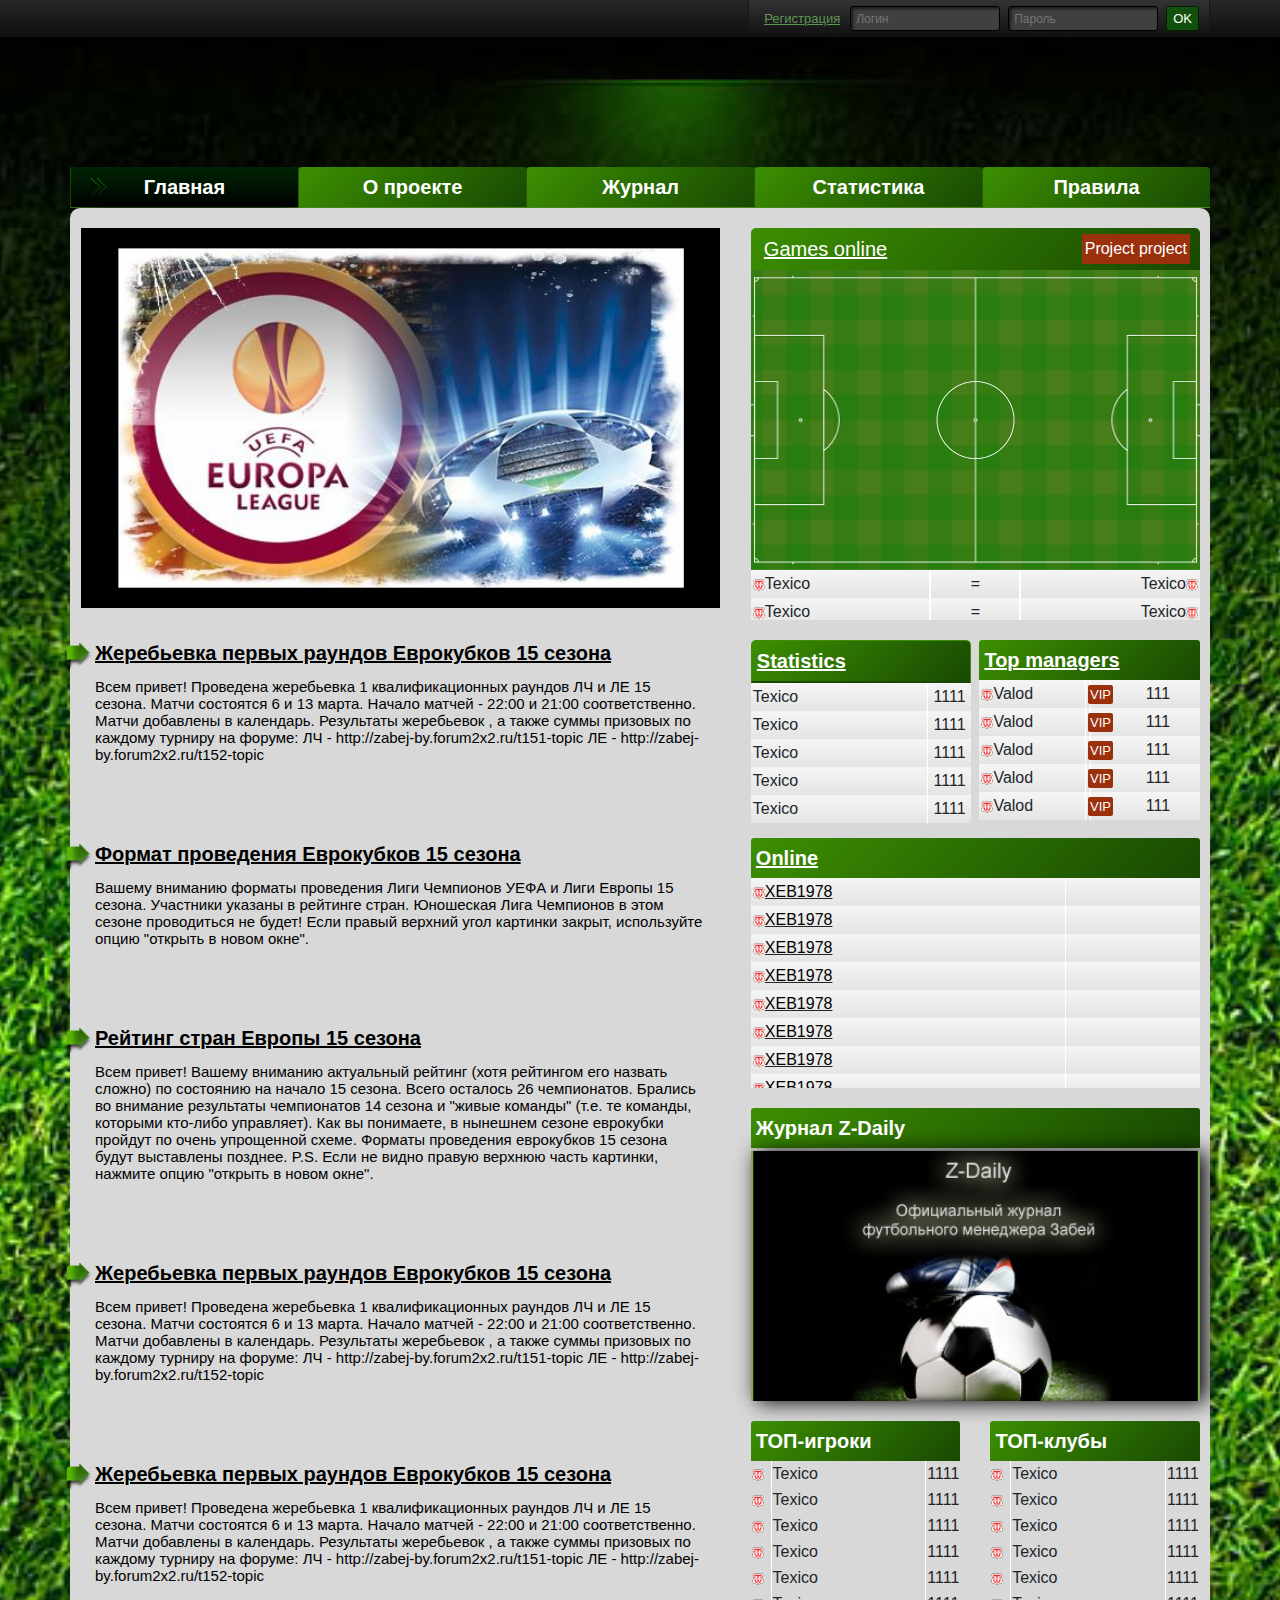
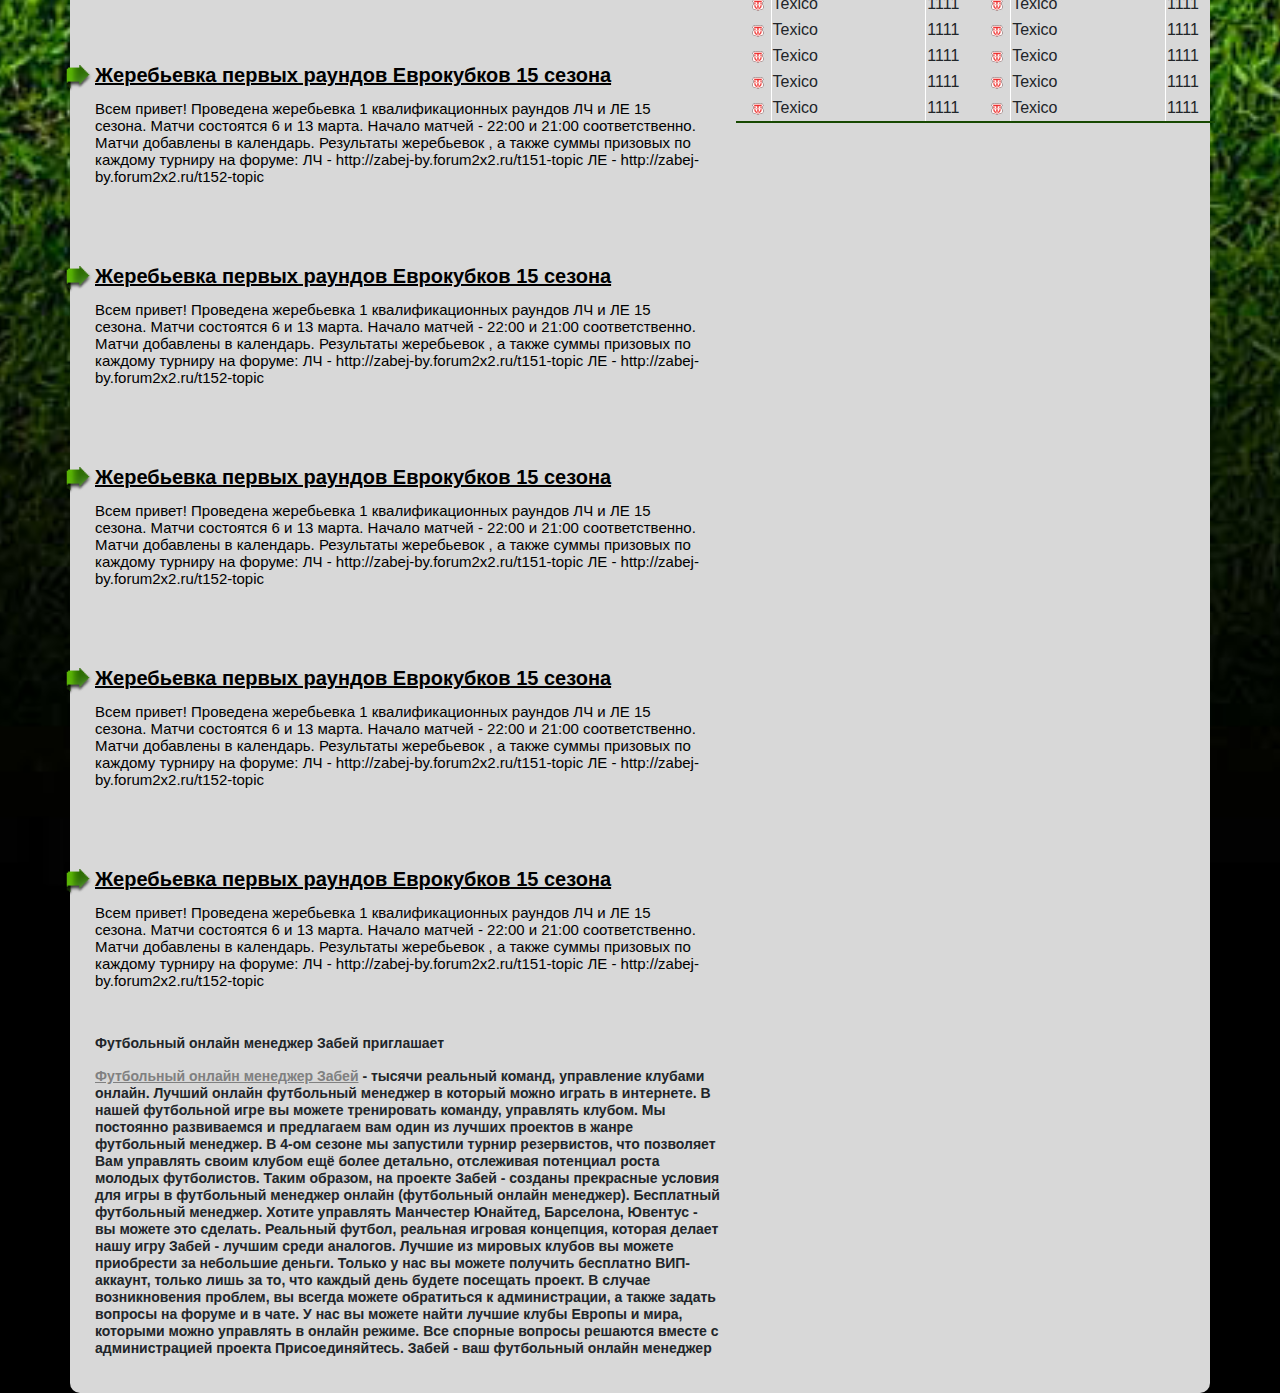
==== commit 0fefb53b: "change" ====
--- a/index.html
+++ b/index.html
@@ -4,14 +4,13 @@
     <meta charset="UTF-8">
     <meta name="viewport" content="width=device-width, initial-scale=1">
     <title>Title</title>
-    <link rel="stylesheet" href="fontAwensome/css/all.min.css">
     <link rel="stylesheet" href="bootstrap/bootstrap.min.css">
     <link rel="stylesheet" href="css/index.css">
 </head>
 <body>
 
 <header>
-    <div class="top-fixed-header">
+    <div class="top-fixed-header" id="top-fixes-header">
         <div class="container">
             <div class="row justify-content-end ">
                 <div class="sign-in-block d-flex align-items-center">
@@ -32,23 +31,23 @@
         <ul class="nav-bar d-flex justify-content-between">
             <li class="nav-bar-item active">
                 <span class="menu-arrow"></span>
-                <a href="#" class="nav-bar-item-link">Index</a>
+                <a href="#" class="nav-bar-item-link title">Главная</a>
             </li>
             <li class="nav-bar-item">
                 <span class="menu-arrow"></span>
-                <a href="#" class="nav-bar-item-link">Index</a>
+                <a href="about_the_project.html" class="nav-bar-item-link title">О проекте</a>
             </li>
             <li class="nav-bar-item">
                 <span class="menu-arrow"></span>
-                <a href="#" class="nav-bar-item-link">Index</a>
+                <a href="magazine.html" class="nav-bar-item-link title">Журнал</a>
             </li>
             <li class="nav-bar-item">
                 <span class="menu-arrow"></span>
-                <a href="#" class="nav-bar-item-link">Index</a>
+                <a href="statistics.html" class="nav-bar-item-link title">Статистика</a>
             </li>
             <li class="nav-bar-item">
                 <span class="menu-arrow"></span>
-                <a href="#" class="nav-bar-item-link">Index</a>
+                <a href="rules.html" class="nav-bar-item-link title">Правила</a>
             </li>
         </ul>
     </div>
@@ -59,13 +58,157 @@
         <div class="row">
             <div class="col-lg-7">
                 <div class="iframe-image"></div>
+                <div class="first-rounds-block">
+                    <!--<div class="border-top d-flex align-items-center"></div>-->
+                    <a href="#" class="first-block-title"><img src="Images/title_content_bg.png">Жеребьевка первых
+                        раундов Еврокубков 15 сезона</a>
+                    <div class="first-rounds-text">
+                        <p>Всем привет! Проведена жеребьевка 1 квалификационных раундов ЛЧ и ЛЕ 15 сезона.
+                            Матчи состоятся 6 и 13 марта. Начало матчей - 22:00 и 21:00 соответственно.
+                            Матчи добавлены в календарь. Результаты жеребьевок ,
+                            а также суммы призовых по каждому турниру на форуме:
+                            ЛЧ - http://zabej-by.forum2x2.ru/t151-topic ЛЕ - http://zabej-by.forum2x2.ru/t152-topic</p>
+                    </div>
+                </div>
+                <div class="first-rounds-block">
+                    <!--<div class="border-top d-flex align-items-center"></div>-->
+                    <a href="#" class="first-block-title"><img src="Images/title_content_bg.png">Формат проведения
+                        Еврокубков 15 сезона</a>
+                    <div class="first-rounds-text">
+                        <p>Вашему вниманию форматы проведения Лиги Чемпионов УЕФА и Лиги Европы 15 сезона.
+                            Участники указаны в рейтинге стран. Юношеская Лига Чемпионов в этом сезоне
+                            проводиться не будет! Если правый верхний угол картинки закрыт,
+                            используйте опцию "открыть в новом окне". </p>
+                    </div>
+                </div>
+                <div class="first-rounds-block">
+                    <!--<div class="border-top d-flex align-items-center"></div>-->
+                    <a href="#" class="first-block-title"><img src="Images/title_content_bg.png">Рейтинг стран Европы 15
+                        сезона</a>
+                    <div class="first-rounds-text">
+                        <p>Всем привет! Вашему вниманию актуальный рейтинг (хотя рейтингом его назвать
+                            сложно) по состоянию на начало 15 сезона. Всего осталось 26 чемпионатов.
+                            Брались во внимание результаты чемпионатов 14 сезона и "живые команды"
+                            (т.е. те команды, которыми кто-либо управляет). Как вы понимаете,
+                            в нынешнем сезоне еврокубки пройдут по очень упрощенной схеме.
+                            Форматы проведения еврокубков 15 сезона будут выставлены позднее.
+                            P.S. Если не видно правую верхнюю часть картинки,
+                            нажмите опцию "открыть в новом окне".</p>
+                    </div>
+                </div>
+                <div class="first-rounds-block">
+                    <!--<div class="border-top d-flex align-items-center"></div>-->
+                    <a href="#" class="first-block-title"><img src="Images/title_content_bg.png">Жеребьевка первых
+                        раундов Еврокубков 15 сезона</a>
+                    <div class="first-rounds-text">
+                        <p>Всем привет! Проведена жеребьевка 1 квалификационных раундов ЛЧ и ЛЕ 15 сезона.
+                            Матчи состоятся 6 и 13 марта. Начало матчей - 22:00 и 21:00 соответственно.
+                            Матчи добавлены в календарь. Результаты жеребьевок ,
+                            а также суммы призовых по каждому турниру на форуме:
+                            ЛЧ - http://zabej-by.forum2x2.ru/t151-topic ЛЕ - http://zabej-by.forum2x2.ru/t152-topic</p>
+                    </div>
+                </div>
+                <div class="first-rounds-block">
+                    <!--<div class="border-top d-flex align-items-center"></div>-->
+                    <a href="#" class="first-block-title"><img src="Images/title_content_bg.png">Жеребьевка первых
+                        раундов Еврокубков 15 сезона</a>
+                    <div class="first-rounds-text">
+                        <p>Всем привет! Проведена жеребьевка 1 квалификационных раундов ЛЧ и ЛЕ 15 сезона.
+                            Матчи состоятся 6 и 13 марта. Начало матчей - 22:00 и 21:00 соответственно.
+                            Матчи добавлены в календарь. Результаты жеребьевок ,
+                            а также суммы призовых по каждому турниру на форуме:
+                            ЛЧ - http://zabej-by.forum2x2.ru/t151-topic ЛЕ - http://zabej-by.forum2x2.ru/t152-topic</p>
+                    </div>
+                </div>
+                <div class="first-rounds-block">
+                    <!--<div class="border-top d-flex align-items-center"></div>-->
+                    <a href="#" class="first-block-title"><img src="Images/title_content_bg.png">Жеребьевка первых
+                        раундов Еврокубков 15 сезона</a>
+                    <div class="first-rounds-text">
+                        <p>Всем привет! Проведена жеребьевка 1 квалификационных раундов ЛЧ и ЛЕ 15 сезона.
+                            Матчи состоятся 6 и 13 марта. Начало матчей - 22:00 и 21:00 соответственно.
+                            Матчи добавлены в календарь. Результаты жеребьевок ,
+                            а также суммы призовых по каждому турниру на форуме:
+                            ЛЧ - http://zabej-by.forum2x2.ru/t151-topic ЛЕ - http://zabej-by.forum2x2.ru/t152-topic</p>
+                    </div>
+                </div>
+                <div class="first-rounds-block">
+                    <!--<div class="border-top d-flex align-items-center"></div>-->
+                    <a href="#" class="first-block-title"><img src="Images/title_content_bg.png">Жеребьевка первых
+                        раундов Еврокубков 15 сезона</a>
+                    <div class="first-rounds-text">
+                        <p>Всем привет! Проведена жеребьевка 1 квалификационных раундов ЛЧ и ЛЕ 15 сезона.
+                            Матчи состоятся 6 и 13 марта. Начало матчей - 22:00 и 21:00 соответственно.
+                            Матчи добавлены в календарь. Результаты жеребьевок ,
+                            а также суммы призовых по каждому турниру на форуме:
+                            ЛЧ - http://zabej-by.forum2x2.ru/t151-topic ЛЕ - http://zabej-by.forum2x2.ru/t152-topic</p>
+                    </div>
+                </div>
+                <div class="first-rounds-block">
+                    <!--<div class="border-top d-flex align-items-center"></div>-->
+                    <a href="#" class="first-block-title"><img src="Images/title_content_bg.png">Жеребьевка первых
+                        раундов Еврокубков 15 сезона</a>
+                    <div class="first-rounds-text">
+                        <p>Всем привет! Проведена жеребьевка 1 квалификационных раундов ЛЧ и ЛЕ 15 сезона.
+                            Матчи состоятся 6 и 13 марта. Начало матчей - 22:00 и 21:00 соответственно.
+                            Матчи добавлены в календарь. Результаты жеребьевок ,
+                            а также суммы призовых по каждому турниру на форуме:
+                            ЛЧ - http://zabej-by.forum2x2.ru/t151-topic ЛЕ - http://zabej-by.forum2x2.ru/t152-topic</p>
+                    </div>
+                </div>
+                <div class="first-rounds-block">
+                    <!--<div class="border-top d-flex align-items-center"></div>-->
+                    <a href="#" class="first-block-title"><img src="Images/title_content_bg.png">Жеребьевка первых
+                        раундов Еврокубков 15 сезона</a>
+                    <div class="first-rounds-text">
+                        <p>Всем привет! Проведена жеребьевка 1 квалификационных раундов ЛЧ и ЛЕ 15 сезона.
+                            Матчи состоятся 6 и 13 марта. Начало матчей - 22:00 и 21:00 соответственно.
+                            Матчи добавлены в календарь. Результаты жеребьевок ,
+                            а также суммы призовых по каждому турниру на форуме:
+                            ЛЧ - http://zabej-by.forum2x2.ru/t151-topic ЛЕ - http://zabej-by.forum2x2.ru/t152-topic</p>
+                    </div>
+                </div>
+                <div class="first-rounds-block">
+                    <!--<div class="border-top d-flex align-items-center"></div>-->
+                    <a href="#" class="first-block-title"><img src="Images/title_content_bg.png">Жеребьевка первых
+                        раундов Еврокубков 15 сезона</a>
+                    <div class="first-rounds-text">
+                        <p>Всем привет! Проведена жеребьевка 1 квалификационных раундов ЛЧ и ЛЕ 15 сезона.
+                            Матчи состоятся 6 и 13 марта. Начало матчей - 22:00 и 21:00 соответственно.
+                            Матчи добавлены в календарь. Результаты жеребьевок ,
+                            а также суммы призовых по каждому турниру на форуме:
+                            ЛЧ - http://zabej-by.forum2x2.ru/t151-topic ЛЕ - http://zabej-by.forum2x2.ru/t152-topic</p>
+                    </div>
+                </div>
+                <p class="text">Футбольный онлайн менеджер Забей приглашает</p>
+                <p class="text"><a href="#top-fixes-header">Футбольный онлайн менеджер Забей</a> - тысячи реальный
+                    команд, управление клубами онлайн.
+                    Лучший онлайн футбольный менеджер в который можно играть в интернете.
+                    В нашей футбольной игре вы можете тренировать команду, управлять клубом.
+                    Мы постоянно развиваемся и предлагаем вам один из лучших проектов в жанре футбольный менеджер.
+                    В 4-ом сезоне мы запустили турнир резервистов, что позволяет Вам управлять своим клубом ещё более
+                    детально,
+                    отслеживая потенциал роста молодых футболистов.
+                    Таким образом, на проекте Забей - созданы прекрасные условия для игры в футбольный менеджер онлайн
+                    (футбольный онлайн менеджер).
+                    Бесплатный футбольный менеджер. Хотите управлять Манчестер Юнайтед, Барселона, Ювентус - вы можете
+                    это сделать.
+                    Реальный футбол, реальная игровая концепция, которая делает нашу игру Забей - лучшим среди аналогов.
+                    Лучшие из мировых клубов вы можете приобрести за небольшие деньги. Только у нас вы можете получить
+                    бесплатно ВИП-аккаунт,
+                    только лишь за то, что каждый день будете посещать проект. В случае возникновения проблем, вы всегда
+                    можете обратиться к администрации,
+                    а также задать вопросы на форуме и в чате. У нас вы можете найти лучшие клубы Европы и мира,
+                    которыми можно управлять в онлайн режиме. Все спорные вопросы решаются вместе с администрацией
+                    проекта Присоединяйтесь.
+                    Забей - ваш футбольный онлайн менеджер</p>
             </div>
             <div class="col-lg-5">
                 <div class="online-games">
                     <div class="online-game-title-block d-flex justify-content-between">
                         <div class="online-game-titles">
-                        <a href="#" class="left-block">Games online</a>
-                        <div class="right-block">Project project</div>
+                            <a href="#" class="left-block">Games online</a>
+                            <div class="right-block">Project project</div>
                         </div>
                     </div>
                     <div class="online-games-body">
@@ -107,7 +250,7 @@
                     <div class="col-lg-6 pr-1">
                         <div class="statistics">
                             <div class="statistics-block">
-                                <a href="#" class="statistics-block-title">Statistics</a>
+                                <a href="#" class="statistics-block-title title">Statistics</a>
                             </div>
 
                             <div class="statistics-body">
@@ -139,7 +282,7 @@
                     <div class="col-lg-6 pl-1">
                         <div class="top-managers">
                             <div class="top-managers-block">
-                                <a href="#" class="top-managers-title">Top managers</a>
+                                <a href="#" class="top-managers-title title">Top managers</a>
                             </div>
                             <div class="top-managers-body">
                                 <table class="top-managers-table w-100">
@@ -173,6 +316,194 @@
                         </div>
                     </div>
                 </div>
+                <div class="row online-block">
+                    <div class="online-block-games title">
+                        <a href="#" class="online-block-title">Online</a>
+                    </div>
+                    <div class="online-block-body">
+
+                        <table class="online-block-list-name w-100">
+                            <tr>
+                                <td class="online-block-list-item"><img src="Images/1.jpg"><a href="#">XEB1978</a></td>
+                                <td class="online-block-vip"></td>
+                            </tr>
+                            <tr>
+                                <td class="online-block-list-item"><img src="Images/1.jpg"><a href="#">XEB1978</a></td>
+                                <td class="online-block-vip"></td>
+                            </tr>
+                            <tr>
+                                <td class="online-block-list-item"><img src="Images/1.jpg"><a href="#">XEB1978</a></td>
+                                <td class="online-block-vip"></td>
+                            </tr>
+                            <tr>
+                                <td class="online-block-list-item"><img src="Images/1.jpg"><a href="#">XEB1978</a></td>
+                                <td class="online-block-vip"></td>
+                            </tr>
+
+                            <tr>
+                                <td class="online-block-list-item"><img src="Images/1.jpg"><a href="#">XEB1978</a></td>
+                                <td class="online-block-vip"></td>
+                            </tr>
+                            <tr>
+                                <td class="online-block-list-item"><img src="Images/1.jpg"><a href="#">XEB1978</a></td>
+                                <td class="online-block-vip"></td>
+                            </tr>
+                            <tr>
+                                <td class="online-block-list-item"><img src="Images/1.jpg"><a href="#">XEB1978</a></td>
+                                <td class="online-block-vip"></td>
+                            </tr>
+                            <tr>
+                                <td class="online-block-list-item"><img src="Images/1.jpg"><a href="#">XEB1978</a></td>
+                                <td class="online-block-vip"></td>
+                            </tr>
+                            <tr>
+                                <td class="online-block-list-item"><img src="Images/1.jpg"><a href="#">XEB1978</a></td>
+                                <td class="online-block-vip"></td>
+                            </tr>
+                            <tr>
+                                <td class="online-block-list-item"><img src="Images/1.jpg"><a href="#">XEB1978</a></td>
+                                <td class="online-block-vip"></td>
+                            </tr>
+                            <tr>
+                                <td class="online-block-list-item"><img src="Images/1.jpg"><a href="#">XEB1978</a></td>
+                                <td class="online-block-vip"></td>
+                            </tr>
+                        </table>
+
+                    </div>
+                </div>
+                <div class="magazine">
+                    <div class="magazine-block">
+                        <div class="magazine-block-title title">Журнал Z-Daily</div>
+                    </div>
+                    <div class="magazine-block-image"></div>
+                </div>
+                <div class="row top-game">
+                    <div class="col-lg-6">
+                        <div class="top-games">
+                            <div class="top-games-block">
+                                <div class="top-games-block-title title">ТОП-игроки</div>
+                            </div>
+
+                            <div class="top-block-body">
+                                <table class="statistics-table w-100">
+                                    <tr>
+                                        <td class="top-games-flag"><img src="Images/1.jpg"/></td>
+                                        <td class="about-sport">Texico</td>
+                                        <td class="count">1111</td>
+                                    </tr>
+                                    <tr>
+                                        <td class="top-games-flag"><img src="Images/1.jpg"/></td>
+                                        <td class="about-sport">Texico</td>
+                                        <td class="count">1111</td>
+                                    </tr>
+                                    <tr>
+                                        <td class="top-games-flag"><img src="Images/1.jpg"/></td>
+                                        <td class="about-sport">Texico</td>
+                                        <td class="count">1111</td>
+                                    </tr>
+                                    <tr>
+                                        <td class="top-games-flag"><img src="Images/1.jpg"/></td>
+                                        <td class="about-sport">Texico</td>
+                                        <td class="count">1111</td>
+                                    </tr>
+                                    <tr>
+                                        <td class="top-games-flag"><img src="Images/1.jpg"/></td>
+                                        <td class="about-sport">Texico</td>
+                                        <td class="count">1111</td>
+                                    </tr>
+                                    <tr>
+                                        <td class="top-games-flag"><img src="Images/1.jpg"/></td>
+                                        <td class="about-sport">Texico</td>
+                                        <td class="count">1111</td>
+                                    </tr>
+                                    <tr>
+                                        <td class="top-games-flag"><img src="Images/1.jpg"/></td>
+                                        <td class="about-sport">Texico</td>
+                                        <td class="count">1111</td>
+                                    </tr>
+                                    <tr>
+                                        <td class="top-games-flag"><img src="Images/1.jpg"/></td>
+                                        <td class="about-sport">Texico</td>
+                                        <td class="count">1111</td>
+                                    </tr>
+                                    <tr>
+                                        <td class="top-games-flag"><img src="Images/1.jpg"/></td>
+                                        <td class="about-sport">Texico</td>
+                                        <td class="count">1111</td>
+                                    </tr>
+                                    <tr>
+                                        <td class="top-games-flag"><img src="Images/1.jpg"/></td>
+                                        <td class="about-sport">Texico</td>
+                                        <td class="count">1111</td>
+                                    </tr>
+                                </table>
+                            </div>
+                        </div>
+                    </div>
+                    <div class="col-lg-6">
+                        <div class="top-club">
+                            <div class="top-club-block">
+                                <div class="top-club-block-title title">ТОП-клубы</div>
+                            </div>
+                            <div class="top-club-body">
+                                <table class="statistics-table w-100">
+                                    <tr>
+                                        <td class="top-games-flag"><img src="Images/1.jpg"/></td>
+                                        <td class="about-sport">Texico</td>
+                                        <td class="count">1111</td>
+                                    </tr>
+                                    <tr>
+                                        <td class="top-games-flag"><img src="Images/1.jpg"/></td>
+                                        <td class="about-sport">Texico</td>
+                                        <td class="count">1111</td>
+                                    </tr>
+                                    <tr>
+                                        <td class="top-games-flag"><img src="Images/1.jpg"/></td>
+                                        <td class="about-sport">Texico</td>
+                                        <td class="count">1111</td>
+                                    </tr>
+                                    <tr>
+                                        <td class="top-games-flag"><img src="Images/1.jpg"/></td>
+                                        <td class="about-sport">Texico</td>
+                                        <td class="count">1111</td>
+                                    </tr>
+                                    <tr>
+                                        <td class="top-games-flag"><img src="Images/1.jpg"/></td>
+                                        <td class="about-sport">Texico</td>
+                                        <td class="count">1111</td>
+                                    </tr>
+                                    <tr>
+                                        <td class="top-games-flag"><img src="Images/1.jpg"/></td>
+                                        <td class="about-sport">Texico</td>
+                                        <td class="count">1111</td>
+                                    </tr>
+                                    <tr>
+                                        <td class="top-games-flag"><img src="Images/1.jpg"/></td>
+                                        <td class="about-sport">Texico</td>
+                                        <td class="count">1111</td>
+                                    </tr>
+                                    <tr>
+                                        <td class="top-games-flag"><img src="Images/1.jpg"/></td>
+                                        <td class="about-sport">Texico</td>
+                                        <td class="count">1111</td>
+                                    </tr>
+                                    <tr>
+                                        <td class="top-games-flag"><img src="Images/1.jpg"/></td>
+                                        <td class="about-sport">Texico</td>
+                                        <td class="count">1111</td>
+                                    </tr>
+                                    <tr>
+                                        <td class="top-games-flag"><img src="Images/1.jpg"/></td>
+                                        <td class="about-sport">Texico</td>
+                                        <td class="count">1111</td>
+                                    </tr>
+                                </table>
+                            </div>
+                        </div>
+                    </div>
+                </div>
+
             </div>
         </div>
     </div>
--- a/css/index.css
+++ b/css/index.css
@@ -81,25 +81,35 @@
     .nav-bar .nav-bar-item .nav-bar-item-link {
       color: white;
       font-weight: bold;
-      background: #3e8f02;
-      background: linear-gradient(to bottom, #3e8f02 0, #155804 100%);
-      padding: 10px;
-      width: 100%;
-      display: block;
       text-decoration: none; }
+      .nav-bar .nav-bar-item .nav-bar-item-link:hover {
+        color: white;
+        text-decoration: none; }
 
 .main {
+  position: relative;
   background: #d8d8d8;
   padding: 20px 10px;
   border-radius: 10px; }
 
+.title {
+  color: white;
+  font-size: 20px;
+  text-decoration: underline;
+  font-weight: bold;
+  background: linear-gradient(135deg, #3c8e02 1%, #184902 100%);
+  width: 100%;
+  display: block;
+  padding: 5px;
+  border-radius: 3px 3px 0 0; }
+
 .iframe-image {
   background-image: url("../Images/left-block.png");
-  background-size: cover;
+  background-size: contain;
   background-position: top;
   background-repeat: no-repeat;
   width: 100%;
-  height: 100%; }
+  height: 380px; }
 
 .online-game-image {
   background-image: url("../Images/football-field.png");
@@ -162,17 +172,6 @@
     background: linear-gradient(to bottom, #f5f5f5 0, #e4e4e4 100%); }
     .statistics-body tr td {
       padding: 2px; }
-
-.statistics-block-title {
-  color: white;
-  font-size: 20px;
-  text-decoration: underline;
-  font-weight: 400;
-  background: linear-gradient(135deg, #3c8e02 1%, #184902 100%);
-  width: 100%;
-  display: block;
-  padding: 5px;
-  border-radius: 3px 3px 0 0; }
 
 .about-sport {
   width: 80%;
@@ -210,15 +209,263 @@
   width: 40%;
   text-align: center; }
 
-.top-managers-title {
+.online-block {
+  margin: 20px 0 0 0; }
+
+.online-block-body {
+  overflow: auto; }
+
+.online-block-title {
+  text-decoration: none;
+  color: white; }
+
+.online-block-list-item {
+  width: 70%;
+  border-right: 1px solid white;
+  text-decoration: underline; }
+  .online-block-list-item a {
+    color: black; }
+
+.online-block-vip {
+  width: 30%; }
+
+.online-block-body {
+  width: 100%;
+  height: 210px; }
+  .online-block-body tr {
+    background: linear-gradient(to bottom, #f5f5f5 0, #e4e4e4 100%); }
+    .online-block-body tr td {
+      padding: 2px; }
+
+.magazine-block {
+  margin-top: 20px; }
+
+.magazine-block-title {
+  margin-bottom: 3px;
+  text-decoration: none; }
+
+.magazine-block-image {
+  background-image: url("../Images/z-daily.png");
+  background-repeat: no-repeat;
+  background-position: center;
+  background-size: cover;
+  width: 100%;
+  height: 250px;
+  box-shadow: 6px 1px 20px 0px black;
+  margin-bottom: 20px; }
+
+.top-club-block-title {
+  text-decoration: none; }
+
+.top-games-block-title {
+  text-decoration: none; }
+
+.top-games-flag {
+  width: 10%;
+  border-right: 1px solid white; }
+
+.top-game {
+  border-bottom: 2px solid #184902; }
+
+.first-rounds-block {
+  padding: 30px 15px; }
+
+.first-block-title {
+  text-decoration: underline;
+  width: 100%;
+  color: black;
+  font-weight: bold;
+  font-size: 20px; }
+  .first-block-title:hover {
+    color: black;
+    text-decoration: none; }
+  .first-block-title img {
+    position: absolute;
+    left: -2px;
+    padding-top: 5px;
+    width: 30px; }
+
+.first-rounds-text p {
+  color: black;
+  font-size: 15px;
+  line-height: 17px;
+  margin-top: 10px; }
+
+.text {
+  padding-left: 15px;
+  font-weight: 700;
+  font-size: 14px;
+  line-height: 17px; }
+  .text a {
+    color: gray;
+    text-decoration: underline; }
+    .text a:hover {
+      text-decoration: none; }
+
+.info-block {
+  border: 1px solid #3c8e02;
+  border-bottom: 2px solid #184902;
+  border-radius: 5px 5px 0 0;
+  background-color: #e8e8e8; }
+  .info-block p {
+    font-weight: 500; }
+  .info-block p:last-child {
+    font-weight: bold;
+    margin-top: 30px; }
+
+.info-block-title {
+  text-decoration: none;
+  margin-bottom: 15px; }
+
+.info-text-link {
   color: white;
-  font-size: 20px;
-  text-decoration: underline;
-  font-weight: 400;
-  background: linear-gradient(135deg, #3c8e02 1%, #184902 100%);
-  width: 100%;
-  display: block;
-  padding: 5px;
-  border-radius: 3px 3px 0 0; }
+  text-decoration: underline; }
+  .info-text-link:hover {
+    text-decoration: none;
+    color: white; }
+
+.info-centre {
+  border: 1px solid #3c8e02;
+  border-bottom: 2px solid #184902;
+  border-radius: 5px 5px 0 0;
+  background-color: #e8e8e8; }
+  .info-centre p {
+    padding: 2px;
+    font-size: 15px;
+    font-weight: 500; }
+
+.info-centre-title {
+  text-decoration: none; }
+
+.choose-page-title {
+  text-decoration: none; }
+
+.choose-block-list {
+  width: 100%;
+  height: 210px; }
+  .choose-block-list tr {
+    background: linear-gradient(to bottom, #f5f5f5 0, #e4e4e4 100%); }
+    .choose-block-list tr td {
+      padding: 2px; }
+      .choose-block-list tr td a {
+        color: black;
+        text-decoration: underline; }
+        .choose-block-list tr td a:hover {
+          text-decoration: none;
+          color: black; }
+
+.menu-block-list {
+  width: 100%;
+  height: 120px; }
+  .menu-block-list tr {
+    background: linear-gradient(to bottom, #f5f5f5 0, #e4e4e4 100%); }
+    .menu-block-list tr td {
+      padding: 2px; }
+      .menu-block-list tr td a {
+        color: black;
+        text-decoration: underline; }
+        .menu-block-list tr td a:hover {
+          text-decoration: none;
+          color: black; }
+
+.statistics-block, .menu-block-list {
+  border: 1px solid #3c8e02;
+  border-bottom: 2px solid #184902;
+  border-radius: 5px 5px 0 0;
+  background-color: #e8e8e8; }
+
+.statistics-title, .menu-block-title {
+  text-decoration: none; }
+
+.info-faq {
+  border: 1px solid #3c8e02;
+  border-bottom: 2px solid #184902;
+  border-radius: 5px 5px 0 0;
+  background-color: white; }
+  .info-faq .info-faq-title {
+    text-decoration: none; }
+    .info-faq .info-faq-title a {
+      color: white;
+      text-decoration: underline; }
+      .info-faq .info-faq-title a:hover {
+        color: white;
+        text-decoration: none; }
+
+.project-work {
+  font-weight: bold;
+  font-size: 30px;
+  margin-bottom: 25px;
+  margin-top: 20px; }
+
+.bold-text {
+  font-weight: bold; }
+
+.magazine-item {
+  display: flex;
+  padding: 5px; }
+  .magazine-item img {
+    margin-right: 4px; }
+
+.top-managers-vip {
+  display: inline-block; }
+
+.interview {
+  margin-bottom: 20px;
+  margin-top: 7px; }
+  .interview a {
+    color: black;
+    text-decoration: underline; }
+    .interview a:hover {
+      color: black;
+      text-decoration: none; }
+
+.manager a {
+  color: gray;
+  text-decoration: underline; }
+  .manager a:hover {
+    color: gray;
+    text-decoration: none; }
+
+.link {
+  border: 1px solid #3c8e02;
+  border-bottom: 2px solid #184902;
+  border-radius: 5px 5px 0 0;
+  background-color: white; }
+
+.articles, .popular-articles {
+  margin-top: 10px;
+  border: 1px solid #3c8e02;
+  border-bottom: 2px solid #184902;
+  border-radius: 5px 5px 0 0;
+  background-color: white; }
+
+.magazine-project-title, .link-block-title, .articles-title, .popular-articles-title {
+  text-decoration: none; }
+
+.magazine-image {
+  background-image: url("../Images/journal-image.png");
+  background-size: contain;
+  background-repeat: no-repeat;
+  background-position: center;
+  width: 50%;
+  height: 150px;
+  margin-right: 5px; }
+
+.link-block-list, .articles-list, .popular-articles-list {
+  width: 100%;
+  height: 70px; }
+  .link-block-list tr, .articles-list tr, .popular-articles-list tr {
+    background: linear-gradient(to bottom, #f5f5f5 0, #e4e4e4 100%); }
+    .link-block-list tr td, .articles-list tr td, .popular-articles-list tr td {
+      padding: 2px; }
+      .link-block-list tr td a, .articles-list tr td a, .popular-articles-list tr td a {
+        color: black;
+        text-decoration: underline; }
+        .link-block-list tr td a:hover, .articles-list tr td a:hover, .popular-articles-list tr td a:hover {
+          text-decoration: none;
+          color: black; }
+
+.articles-list {
+  height: 200px; }
 
 /*# sourceMappingURL=index.css.map */
